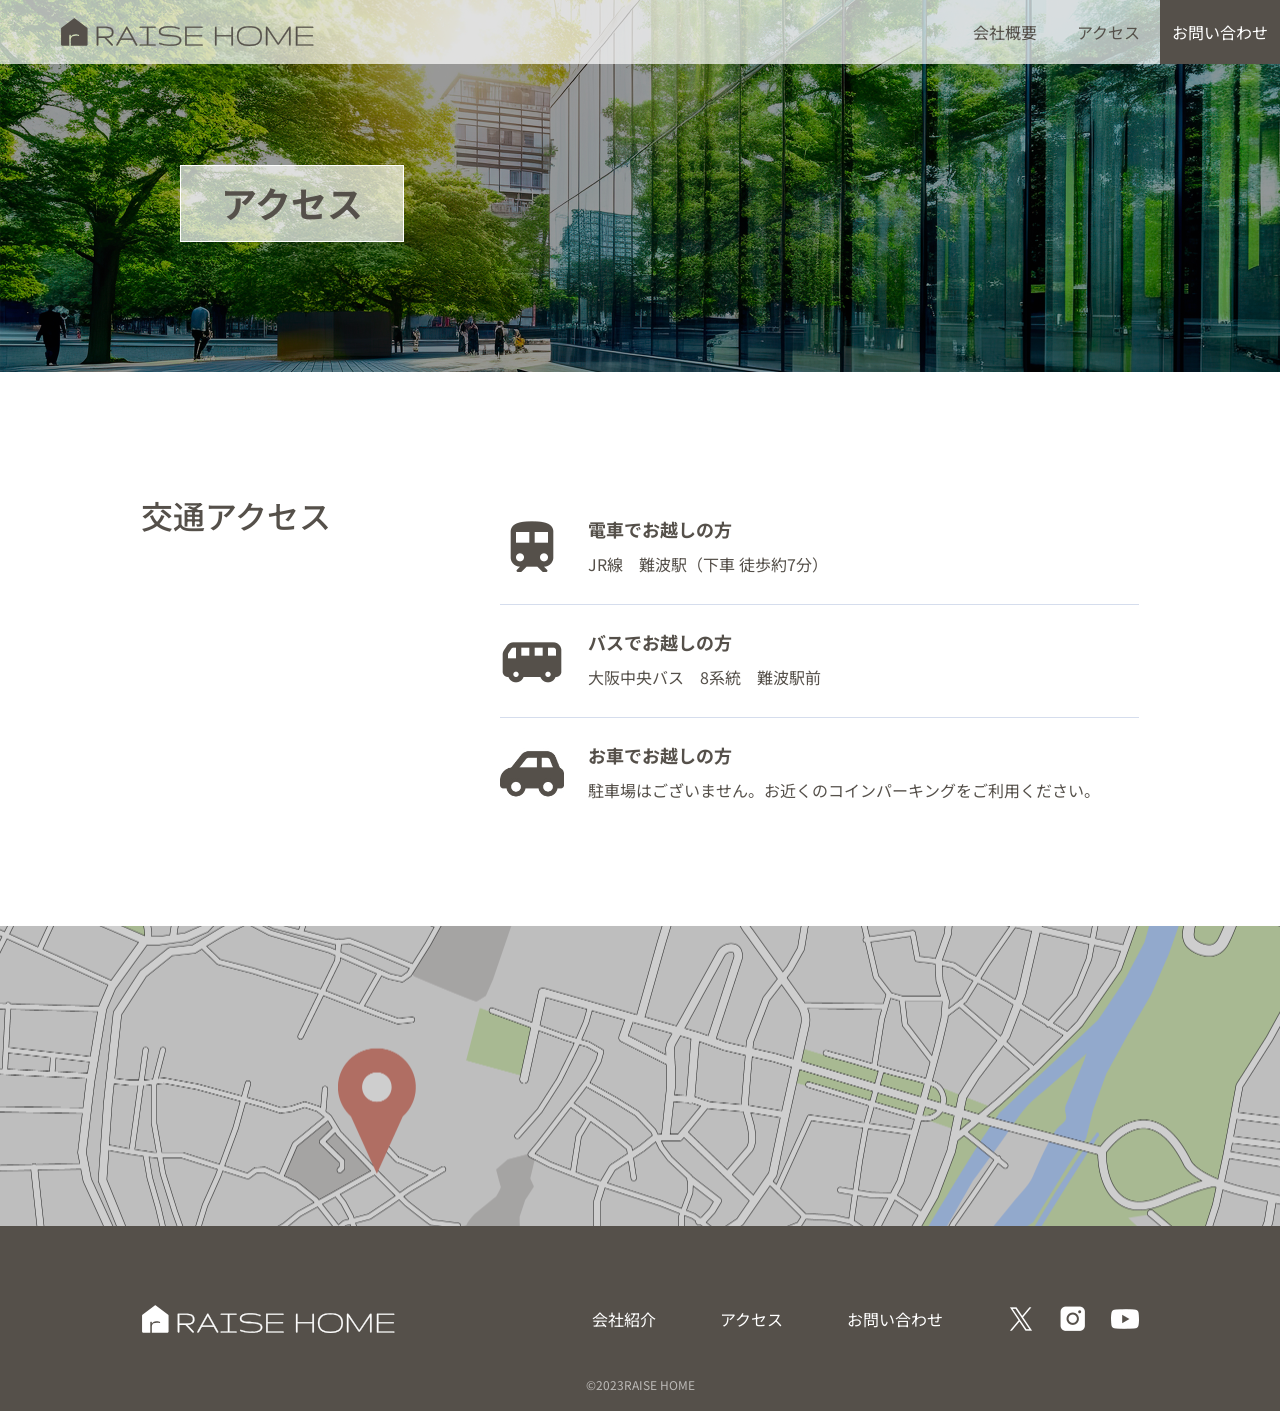
==== access.html @ 7e01bceb "Initial commit: RAISE HOME corporate website PC/タブレット/スマホ対応のレスポンシブ建築会社サイト。 トップページ、会社概要、アクセス、お問い合わせの4" ====
<!DOCTYPE html>
<html lang="ja">
<head>
    <meta charset="UTF-8">
    <meta name="viewport" content="width=device-width, initial-scale=1.0">
    <title>アクセス | 建築会社サイト</title>
    <link rel="stylesheet" href="css/style.css">
    <link rel="preconnect" href="https://fonts.googleapis.com">
    <link rel="preconnect" href="https://fonts.gstatic.com" crossorigin>
    <link href="https://fonts.googleapis.com/css2?family=Gruppo&family=Noto+Sans+JP:wght@100..900&display=swap" rel="stylesheet">
</head>
<body>
    <svg width="0" height="0" style="position: absolute; overflow: hidden;" aria-hidden="true">
        <defs>
            <symbol id="icon-arrow" viewBox="0 0 18 6">
                <path d="M0 4.8884H16.999L12.4641 0.353516" stroke="currentColor" stroke-linejoin="round" fill="none"/>
            </symbol>
        </defs>
    </svg>
    <header class="header">
        <div class="header__inner">
            <a class="logo" href="index.html" aria-label="RAISE HOME トップページ">
                <svg width="255" height="28" viewBox="0 0 255 28" fill="none">
                    <g clip-path="url(#clip0_2_1623)">
                    <path d="M37.6083 27.5388C37.2786 27.5388 37.0646 27.4116 36.9663 27.1571C36.868 26.9026 36.8159 26.6019 36.8159 26.2491V9.28616C36.8159 8.9565 36.8391 8.77143 36.8853 8.72517C36.9316 8.6789 37.1167 8.65576 37.4463 8.65576H42.3623C43.9412 8.65576 45.4044 8.69625 46.7404 8.783C48.0763 8.86975 49.2504 9.08952 50.2567 9.44231C51.263 9.80089 52.0438 10.3735 52.5932 11.1716C53.1485 11.9697 53.4261 13.0859 53.4261 14.5202C53.4261 15.5497 53.2121 16.3998 52.7841 17.0707C52.3561 17.7416 51.7893 18.2737 51.0838 18.6554C50.3782 19.0371 49.6032 19.3205 48.7646 19.494C47.9202 19.6675 47.0874 19.7716 46.2661 19.8063L52.5007 26.3648C52.6916 26.5556 52.7899 26.758 52.7899 26.972C52.7899 27.3422 52.599 27.533 52.2115 27.533C52.0959 27.533 51.9686 27.5041 51.824 27.4405C51.6795 27.3769 51.5349 27.2728 51.4018 27.1282L44.6063 19.8757H38.2676V26.2491C38.2676 26.5788 38.2271 26.8737 38.1461 27.1398C38.0652 27.4058 37.8916 27.5388 37.6198 27.5388H37.6083ZM38.2502 18.7595H44.6063C45.9191 18.7595 47.1336 18.667 48.2499 18.4819C49.3661 18.2968 50.2683 17.8978 50.9507 17.2963C51.6332 16.6948 51.9744 15.7694 51.9744 14.526C51.9744 13.0223 51.6101 11.9408 50.8756 11.2815C50.1411 10.6221 49.0595 10.2057 47.631 10.038C46.2025 9.87029 44.4443 9.78354 42.3507 9.78354H38.2502V18.7653V18.7595Z" fill="currentColor"/>
                    <path d="M52.2004 27.6831C52.0674 27.6831 51.917 27.6484 51.7551 27.579C51.5874 27.5096 51.4312 27.3939 51.2809 27.232L44.5315 20.0258H38.4011V26.2546C38.4011 26.5958 38.3606 26.9081 38.2738 27.1857C38.1755 27.5154 37.9442 27.6889 37.6087 27.6889C37.1229 27.6889 36.9147 27.4344 36.828 27.2147C36.7181 26.9428 36.666 26.619 36.666 26.2546V9.29166C36.666 8.83477 36.7065 8.69597 36.7759 8.63235C36.8453 8.56873 36.9783 8.52246 37.4352 8.52246H42.3512C43.9301 8.52246 45.4048 8.56295 46.7408 8.6497C48.0884 8.73645 49.2798 8.96201 50.2977 9.32058C51.3271 9.68494 52.1368 10.2864 52.7036 11.1019C53.2704 11.9174 53.5595 13.0741 53.5595 14.5315C53.5595 15.5841 53.334 16.469 52.8944 17.1572C52.4549 17.8454 51.865 18.3949 51.1363 18.7881C50.4191 19.1756 49.6268 19.4648 48.7766 19.6441C48.0363 19.8002 47.296 19.8986 46.5673 19.9448L52.5879 26.272C52.8019 26.4859 52.9176 26.7288 52.9176 26.9833C52.9176 27.4344 52.6631 27.6889 52.1946 27.6889L52.2004 27.6831ZM38.1119 19.7366H44.6588L51.4948 27.0354C51.6163 27.1684 51.7435 27.2609 51.8708 27.313C51.998 27.365 52.1137 27.3939 52.2062 27.3939C52.507 27.3939 52.64 27.2725 52.64 26.9775C52.64 26.804 52.559 26.6363 52.3971 26.4686L45.9369 19.6788L46.255 19.6672C47.0705 19.6325 47.9033 19.5284 48.7303 19.3549C49.5516 19.1814 50.3208 18.9038 51.009 18.5337C51.6915 18.1635 52.2467 17.6488 52.6573 17.001C53.0679 16.3533 53.2762 15.5263 53.2762 14.5315C53.2762 13.1319 53.0043 12.0388 52.4723 11.2696C51.9402 10.5004 51.1768 9.93941 50.2051 9.59241C49.2162 9.2454 48.0479 9.02562 46.7293 8.93887C45.3991 8.85212 43.9301 8.81163 42.357 8.81163H37.441C37.146 8.81163 37.0304 8.82899 36.9899 8.84055C36.9783 8.88104 36.961 8.99671 36.961 9.29166V26.2546C36.961 26.5843 37.0072 26.8734 37.1056 27.1048C37.1576 27.232 37.2617 27.3939 37.6145 27.3939C37.8227 27.3939 37.9384 27.3014 38.002 27.099C38.0772 26.8445 38.1119 26.5611 38.1119 26.2488V19.7308V19.7366ZM44.6125 18.9096H38.1119V9.63867H42.357C44.4448 9.63867 46.2261 9.72543 47.6546 9.89315C49.1063 10.0667 50.2225 10.4946 50.9801 11.1771C51.7435 11.8653 52.131 12.9931 52.131 14.5315C52.131 15.8096 51.7725 16.7813 51.0553 17.4117C50.3555 18.0305 49.4186 18.4411 48.2792 18.632C47.1572 18.817 45.9254 18.9154 44.6125 18.9154V18.9096ZM38.4011 18.6204H44.6125C45.908 18.6204 47.1283 18.5279 48.233 18.3428C49.3203 18.1635 50.2051 17.776 50.8644 17.1919C51.5122 16.6193 51.8419 15.7229 51.8419 14.5315C51.8419 13.0798 51.4891 12.0215 50.7893 11.3968C50.0837 10.7607 49.0137 10.35 47.6257 10.1881C46.2087 10.0204 44.439 9.93363 42.3627 9.93363H38.4068V18.6262L38.4011 18.6204Z" fill="currentColor"/>
                    <path d="M56.9259 27.7066C56.5963 27.7066 56.417 27.5562 56.3823 27.2555C56.3476 26.9548 56.4112 26.6656 56.5673 26.3822L65.9019 9.52336C66.0812 9.1937 66.2257 8.96815 66.3241 8.84669C66.4282 8.72524 66.5785 8.66162 66.781 8.66162C66.9371 8.66162 67.0817 8.71946 67.2032 8.84091C67.3246 8.96236 67.4808 9.18792 67.66 9.52914L77.0119 26.4053C77.1334 26.6193 77.197 26.8391 77.197 27.0646C77.197 27.4926 77.0061 27.7066 76.6187 27.7066C76.4741 27.7066 76.3179 27.6546 76.1618 27.5447C76.0056 27.4348 75.8437 27.2439 75.6875 26.9605L72.8073 21.7438H60.743L57.8281 27.0299C57.591 27.4811 57.2845 27.7066 56.9143 27.7066H56.9259ZM61.2462 20.7433H72.3273L66.7867 10.628L61.2462 20.7433Z" fill="currentColor"/>
                    <path d="M76.6299 27.8517C76.4564 27.8517 76.2714 27.788 76.0921 27.6666C75.9128 27.5451 75.7451 27.3369 75.5716 27.0304L72.7319 21.8831H60.841L57.9667 27.094C57.7064 27.5914 57.3536 27.8459 56.9256 27.8459C56.5266 27.8459 56.2837 27.6435 56.2374 27.2675C56.2027 26.9379 56.2663 26.614 56.4398 26.3075L65.7743 9.44864C65.9594 9.11899 66.104 8.88186 66.2139 8.74884C66.3469 8.59269 66.5378 8.51172 66.7807 8.51172C66.9773 8.51172 67.1508 8.5869 67.3012 8.73149C67.44 8.86451 67.5961 9.09585 67.787 9.45443L77.1389 26.3306C77.2719 26.5619 77.3413 26.8106 77.3413 27.0593C77.3413 27.5683 77.0868 27.8459 76.6184 27.8459L76.6299 27.8517ZM60.6675 21.5997H72.8996L75.8202 26.8916C75.9648 27.1519 76.1094 27.3312 76.2482 27.4237C76.3812 27.5162 76.5085 27.5625 76.6241 27.5625C76.8381 27.5625 77.0579 27.5047 77.0579 27.0651C77.0579 26.8685 77.0001 26.6661 76.8902 26.4752L67.5383 9.59901C67.3648 9.27514 67.2202 9.05537 67.1045 8.94548C67.0062 8.85294 66.9021 8.80668 66.7807 8.80668C66.6245 8.80668 66.5089 8.85294 66.4337 8.9397C66.3353 9.06115 66.1965 9.28092 66.023 9.59323L56.6885 26.4521C56.5439 26.7123 56.4861 26.9668 56.5208 27.2386C56.5439 27.4642 56.6654 27.5567 56.9198 27.5567C57.2379 27.5567 57.4924 27.3601 57.7064 26.9552L60.6617 21.5939L60.6675 21.5997ZM72.5699 20.8884H61.003L66.7865 10.3277L72.5699 20.8884ZM61.4888 20.5992H72.0841L66.7865 10.9292L61.4888 20.5992Z" fill="currentColor"/>
                    <path d="M80.8815 27.5393C80.6096 27.5393 80.3378 27.5219 80.0602 27.4872C79.7826 27.4525 79.6438 27.2733 79.6438 26.9436C79.6438 26.6602 79.7768 26.5041 80.0429 26.4694C80.3089 26.4347 80.5865 26.4173 80.8815 26.4173H86.931V9.77825H80.8815C80.5865 9.77825 80.3089 9.7609 80.0429 9.72619C79.7768 9.69149 79.6438 9.53534 79.6438 9.25195C79.6438 8.92229 79.7826 8.743 80.0602 8.7083C80.3378 8.6736 80.6096 8.65625 80.8815 8.65625H94.4206C94.7502 8.65625 95.0336 8.6736 95.2765 8.7083C95.5194 8.743 95.6409 8.91072 95.6409 9.21725C95.6409 9.52377 95.5194 9.69149 95.2765 9.72619C95.0336 9.7609 94.7502 9.77825 94.4206 9.77825H88.3711V26.4173H94.4206C94.7502 26.4173 95.0336 26.4347 95.2765 26.4694C95.5194 26.5041 95.6409 26.6718 95.6409 26.9783C95.6409 27.2848 95.5194 27.4525 95.2765 27.4872C95.0336 27.5219 94.7502 27.5393 94.4206 27.5393H80.8815Z" fill="currentColor"/>
                    <path d="M94.4204 27.6835H80.8813C80.6037 27.6835 80.3261 27.6661 80.0427 27.6314C79.8402 27.6083 79.499 27.4868 79.499 26.9432C79.499 26.5904 79.6841 26.3706 80.0253 26.3243C80.2971 26.2896 80.5863 26.2723 80.8813 26.2723H86.7862V9.9224H80.8813C80.5805 9.9224 80.2914 9.90505 80.0253 9.87035C79.6899 9.82986 79.499 9.61009 79.499 9.25152C79.499 8.71365 79.8402 8.5922 80.0427 8.56328C80.3261 8.52858 80.6037 8.51123 80.8813 8.51123H94.4204C94.7501 8.51123 95.045 8.52858 95.2937 8.56328C95.4788 8.58642 95.7853 8.70787 95.7853 9.21682C95.7853 9.72576 95.4788 9.84143 95.2937 9.87035C95.045 9.90505 94.7501 9.9224 94.4204 9.9224H88.5155V26.2723H94.4204C94.7501 26.2723 95.045 26.2896 95.2937 26.3243C95.4788 26.3475 95.7853 26.4689 95.7853 26.9779C95.7853 27.4868 95.4788 27.6025 95.2937 27.6314C95.045 27.6661 94.7501 27.6835 94.4204 27.6835ZM80.8813 26.5672C80.5921 26.5672 80.3203 26.5846 80.06 26.6193C79.8692 26.6424 79.7882 26.7407 79.7882 26.949C79.7882 27.267 79.9328 27.3307 80.0774 27.348C80.3492 27.3827 80.6152 27.4001 80.8813 27.4001H94.4204C94.7385 27.4001 95.0219 27.3827 95.2532 27.348C95.3747 27.3307 95.4903 27.2728 95.4903 26.9837C95.4903 26.6945 95.3689 26.6366 95.2532 26.6193C95.0161 26.5846 94.7385 26.5672 94.4204 26.5672H88.2263V9.63901H94.4204C94.7385 9.63901 95.0219 9.62166 95.2532 9.58696C95.3747 9.56961 95.4903 9.51177 95.4903 9.2226C95.4903 8.93343 95.3689 8.87559 95.2532 8.85824C95.0161 8.82354 94.7385 8.80619 94.4204 8.80619H80.8813C80.6152 8.80619 80.3492 8.82354 80.0774 8.85824C79.9328 8.87559 79.7882 8.93921 79.7882 9.2573C79.7882 9.4655 79.8692 9.56382 80.06 9.58696C80.3203 9.62166 80.5921 9.63901 80.8813 9.63901H87.0754V26.5672H80.8813Z" fill="currentColor"/>
                    <path d="M111.129 27.8744C109.527 27.8744 107.942 27.7703 106.375 27.5679C104.807 27.3655 103.425 27.1168 102.222 26.8218C101.019 26.5269 100.146 26.2551 99.6024 26.0064C99.2958 25.8618 99.1455 25.642 99.1455 25.3471C99.1455 25.0174 99.29 24.8555 99.585 24.8555C99.666 24.8555 99.7412 24.8728 99.8221 24.9075C100.412 25.1446 101.32 25.4049 102.552 25.6941C103.784 25.9832 105.178 26.2319 106.728 26.4401C108.283 26.6483 109.833 26.7524 111.378 26.7524C112.922 26.7524 114.269 26.6136 115.553 26.336C116.837 26.0584 117.867 25.5957 118.647 24.9364C119.428 24.2771 119.816 23.3865 119.816 22.2587C119.816 21.368 119.521 20.6682 118.937 20.1651C118.347 19.6619 117.56 19.286 116.565 19.0373C115.571 18.7886 114.454 18.6151 113.217 18.511C111.979 18.4069 110.701 18.3317 109.376 18.2796C108.052 18.2276 106.774 18.1408 105.536 18.0194C104.299 17.8979 103.182 17.6839 102.188 17.3948C101.193 17.0998 100.4 16.6603 99.8163 16.0704C99.2264 15.4804 98.9373 14.6997 98.9373 13.7165C98.9373 12.6292 99.2264 11.7385 99.8106 11.0329C100.395 10.3274 101.175 9.77215 102.159 9.37309C103.142 8.97403 104.241 8.69064 105.461 8.53449C106.681 8.37833 107.931 8.29736 109.203 8.29736C110.603 8.29736 111.967 8.37833 113.286 8.54027C114.61 8.70221 115.796 8.9162 116.843 9.17645C117.895 9.43671 118.705 9.70275 119.284 9.97457C119.463 10.0555 119.555 10.2059 119.555 10.4315C119.555 10.5876 119.503 10.738 119.393 10.871C119.284 11.004 119.139 11.0734 118.942 11.0734C118.827 11.0734 118.734 11.0503 118.653 11.004C117.468 10.5067 116.033 10.1192 114.35 9.83577C112.667 9.55238 110.973 9.41357 109.267 9.41357C107.705 9.41357 106.253 9.54081 104.894 9.78372C103.541 10.0324 102.448 10.4604 101.615 11.0734C100.782 11.6865 100.372 12.5309 100.372 13.6124C100.372 14.3931 100.667 14.9946 101.251 15.4284C101.841 15.8564 102.627 16.1745 103.622 16.3884C104.617 16.5967 105.733 16.747 106.971 16.828C108.208 16.909 109.486 16.9899 110.811 17.0651C112.135 17.1403 113.413 17.256 114.651 17.4121C115.889 17.5683 117.005 17.8227 118 18.1755C118.994 18.5283 119.787 19.0257 120.371 19.685C120.961 20.3386 121.25 21.2003 121.25 22.2587C121.25 23.317 120.972 24.2482 120.411 24.9711C119.85 25.6941 119.093 26.2666 118.133 26.6888C117.173 27.111 116.085 27.4118 114.882 27.5968C113.674 27.7761 112.419 27.8686 111.123 27.8686L111.129 27.8744Z" fill="currentColor"/>
                    <path d="M111.129 28.0191C109.527 28.0191 107.919 27.915 106.358 27.7126C104.796 27.5101 103.397 27.2557 102.194 26.9665C100.985 26.6715 100.1 26.3939 99.5508 26.1452C99.198 25.9717 99.0071 25.6999 99.0071 25.3529C99.0071 24.9423 99.2153 24.7167 99.5912 24.7167C99.6896 24.7167 99.7879 24.7399 99.8862 24.7803C100.459 25.0117 101.373 25.2777 102.593 25.5611C103.813 25.8445 105.213 26.099 106.757 26.3014C108.295 26.5096 109.857 26.6137 111.39 26.6137C112.922 26.6137 114.27 26.4749 115.536 26.2031C116.791 25.9313 117.809 25.4744 118.567 24.8382C119.307 24.2136 119.683 23.3518 119.683 22.2703C119.683 21.4259 119.405 20.7608 118.85 20.2866C118.283 19.8008 117.503 19.4306 116.537 19.1877C115.554 18.9448 114.437 18.7655 113.211 18.6672C111.985 18.5689 110.696 18.4879 109.383 18.4417C108.064 18.3896 106.769 18.3029 105.537 18.1756C104.293 18.0484 103.16 17.8402 102.165 17.5452C101.153 17.2445 100.332 16.7876 99.73 16.1861C99.1286 15.5846 98.8047 14.746 98.8047 13.7281C98.8047 12.6119 99.1112 11.6808 99.7127 10.9521C100.308 10.2291 101.118 9.65656 102.119 9.25171C103.108 8.84687 104.23 8.56348 105.456 8.40154C108.012 8.07188 110.788 8.09502 113.321 8.40733C114.64 8.56926 115.843 8.78325 116.895 9.04351C117.954 9.30376 118.781 9.57559 119.365 9.84741C119.527 9.91681 119.718 10.0787 119.718 10.4373C119.718 10.6282 119.654 10.8075 119.527 10.9694C119.394 11.1429 119.203 11.2297 118.966 11.2297C118.827 11.2297 118.706 11.2007 118.607 11.1429C117.451 10.6629 116.016 10.2696 114.351 9.992C112.679 9.71439 110.979 9.5698 109.29 9.5698C107.746 9.5698 106.289 9.69704 104.947 9.93995C103.622 10.1829 102.535 10.605 101.725 11.2007C100.927 11.7849 100.54 12.583 100.54 13.624C100.54 14.3643 100.806 14.9137 101.361 15.3186C101.928 15.735 102.709 16.0473 103.68 16.2497C104.663 16.4579 105.78 16.6025 107.006 16.6893C108.238 16.776 109.527 16.8512 110.84 16.9264C112.159 17.0016 113.454 17.1172 114.686 17.2734C115.93 17.4295 117.063 17.6898 118.064 18.0426C119.076 18.4012 119.897 18.9217 120.493 19.5926C121.1 20.275 121.412 21.1715 121.412 22.2645C121.412 23.3576 121.117 24.3177 120.545 25.0637C119.972 25.804 119.186 26.3939 118.208 26.8277C117.242 27.2557 116.132 27.5622 114.917 27.7473C113.703 27.9266 112.431 28.0191 111.135 28.0191H111.129ZM99.5912 25.0059C99.412 25.0059 99.2963 25.0637 99.2963 25.3529C99.2963 25.59 99.4177 25.7578 99.6722 25.885C100.199 26.1279 101.072 26.3997 102.263 26.6889C103.455 26.9781 104.848 27.2325 106.398 27.4292C109.198 27.7935 112.182 27.8629 114.871 27.4639C116.063 27.2846 117.144 26.9839 118.087 26.5674C119.018 26.1568 119.77 25.59 120.308 24.8902C120.846 24.1962 121.117 23.3171 121.117 22.2703C121.117 21.2235 120.834 20.4138 120.273 19.7892C119.706 19.153 118.925 18.6614 117.96 18.3202C116.982 17.9732 115.866 17.7187 114.646 17.5626C113.42 17.4064 112.13 17.2907 110.817 17.2156C109.498 17.1404 108.209 17.0652 106.977 16.9784C105.739 16.8917 104.606 16.7471 103.611 16.5331C102.599 16.3191 101.783 15.9895 101.182 15.5499C100.557 15.093 100.239 14.4453 100.239 13.6182C100.239 12.4905 100.679 11.594 101.546 10.9578C102.39 10.339 103.512 9.89368 104.883 9.64499C106.242 9.3963 107.723 9.26906 109.279 9.26906C110.985 9.26906 112.702 9.41365 114.385 9.69704C116.074 9.98043 117.532 10.3737 118.723 10.8769C118.792 10.9174 118.868 10.9347 118.954 10.9347C119.105 10.9347 119.209 10.8884 119.29 10.7843C119.377 10.6744 119.417 10.5588 119.417 10.4315C119.417 10.2176 119.319 10.1424 119.232 10.1077C118.665 9.84163 117.855 9.57559 116.814 9.32111C115.773 9.06664 114.582 8.85265 113.275 8.69071C110.765 8.37841 108.018 8.35527 105.485 8.68493C104.282 8.84109 103.183 9.11869 102.217 9.51197C101.263 9.89946 100.493 10.4489 99.9267 11.1313C99.3715 11.808 99.0881 12.6813 99.0881 13.7223C99.0881 14.6593 99.3715 15.4169 99.9267 15.9779C100.493 16.5447 101.268 16.9784 102.24 17.2618C103.223 17.551 104.339 17.7592 105.56 17.8864C106.786 18.0079 108.076 18.1004 109.388 18.1467C110.707 18.1987 111.997 18.2739 113.234 18.378C114.472 18.4821 115.606 18.6556 116.606 18.9101C117.618 19.1646 118.434 19.5521 119.035 20.0668C119.654 20.5989 119.966 21.3392 119.966 22.2703C119.966 23.4386 119.556 24.3755 118.746 25.058C117.954 25.7231 116.89 26.2031 115.594 26.4865C114.31 26.7641 112.893 26.9029 111.39 26.9029C109.886 26.9029 108.272 26.7988 106.716 26.5906C105.167 26.3824 103.755 26.1279 102.523 25.8445C101.292 25.5553 100.366 25.2893 99.7763 25.0522C99.7127 25.0233 99.6549 25.0117 99.5912 25.0117V25.0059Z" fill="currentColor"/>
                    <path d="M125.651 27.539C125.437 27.539 125.31 27.5043 125.269 27.4349C125.229 27.3655 125.211 27.2035 125.211 26.9433V9.45982C125.211 9.13016 125.234 8.91617 125.281 8.81785C125.327 8.71953 125.512 8.66748 125.842 8.66748H141.312C141.642 8.66748 141.931 8.68483 142.186 8.71953C142.44 8.75423 142.567 8.93352 142.567 9.26318C142.567 9.54657 142.44 9.70272 142.186 9.73742C141.931 9.77213 141.642 9.78948 141.312 9.78948H126.657V17.2097H141.231C141.48 17.2097 141.688 17.2444 141.856 17.3138C142.024 17.3832 142.111 17.5278 142.111 17.7533C142.111 18.002 142.041 18.1639 141.897 18.2449C141.752 18.3259 141.573 18.3664 141.347 18.3664H126.657V26.4343H141.347C141.677 26.4343 141.966 26.4517 142.22 26.4864C142.475 26.5211 142.602 26.6772 142.602 26.9606C142.602 27.2903 142.498 27.4638 142.29 27.4927C142.082 27.5216 141.81 27.539 141.486 27.5505H125.662L125.651 27.539Z" fill="currentColor"/>
                    <path d="M125.651 27.6836C125.373 27.6836 125.217 27.6316 125.147 27.5101C125.113 27.4465 125.066 27.325 125.066 26.9433V9.45987C125.066 8.99141 125.113 8.83526 125.147 8.76007C125.223 8.59235 125.437 8.52295 125.841 8.52295H141.312C141.648 8.52295 141.943 8.5403 142.203 8.575C142.394 8.59813 142.712 8.72537 142.712 9.26324C142.712 9.61603 142.533 9.8358 142.203 9.88207C141.943 9.91677 141.642 9.93412 141.312 9.93412H126.801V17.0651H141.231C141.497 17.0651 141.729 17.1056 141.914 17.175C142.07 17.2386 142.261 17.389 142.261 17.7476C142.261 18.0541 142.162 18.2565 141.977 18.3664C141.815 18.459 141.607 18.5052 141.353 18.5052H126.807V26.284H141.353C141.688 26.284 141.983 26.3014 142.243 26.3361C142.567 26.3823 142.752 26.6021 142.752 26.9549C142.752 27.4638 142.515 27.6026 142.313 27.6316C142.099 27.6605 141.827 27.6778 141.491 27.6894H125.662L125.651 27.6836ZM125.396 27.3655C125.396 27.3655 125.454 27.3944 125.651 27.3944H141.474C141.792 27.3829 142.058 27.3655 142.261 27.3366C142.313 27.3308 142.446 27.3135 142.446 26.9491C142.446 26.6888 142.324 26.6368 142.191 26.6194C141.943 26.5847 141.659 26.5674 141.335 26.5674H126.501V18.2103H141.335C141.538 18.2103 141.7 18.1756 141.815 18.112C141.908 18.0599 141.954 17.9384 141.954 17.7476C141.954 17.5336 141.867 17.47 141.792 17.4411C141.642 17.3775 141.445 17.3485 141.22 17.3485H126.501V9.63916H141.301C141.619 9.63916 141.908 9.62181 142.157 9.58711C142.29 9.56976 142.411 9.51771 142.411 9.25745C142.411 8.93358 142.284 8.87574 142.157 8.85839C141.908 8.82369 141.624 8.80634 141.301 8.80634H125.83C125.46 8.80634 125.402 8.87574 125.402 8.87574C125.384 8.92201 125.35 9.05503 125.35 9.45987V26.9433C125.35 27.2788 125.385 27.3539 125.39 27.3597L125.396 27.3655Z" fill="currentColor"/>
                    <path d="M155.811 27.5389C155.458 27.5389 155.245 27.4174 155.158 27.1687C155.071 26.9201 155.031 26.6482 155.031 26.3533V9.84723C155.031 9.55228 155.077 9.28045 155.175 9.03176C155.273 8.78307 155.493 8.66162 155.846 8.66162C156.095 8.66162 156.262 8.78886 156.343 9.04333C156.424 9.2978 156.471 9.56384 156.471 9.84723V17.2674H171.467V9.84723C171.467 9.55228 171.502 9.28045 171.577 9.03176C171.652 8.78307 171.849 8.66162 172.179 8.66162C172.508 8.66162 172.722 8.78886 172.797 9.03176C172.873 9.28045 172.907 9.55228 172.907 9.84723V26.3533C172.907 26.6482 172.873 26.9201 172.797 27.1687C172.722 27.4174 172.526 27.5389 172.196 27.5389C171.866 27.5389 171.652 27.4174 171.577 27.1687C171.502 26.9201 171.467 26.6482 171.467 26.3533V18.32H156.471V26.3533C156.471 26.6367 156.424 26.9027 156.326 27.1572C156.228 27.4117 156.06 27.5389 155.811 27.5389Z" fill="currentColor"/>
                    <path d="M172.196 27.6835C171.687 27.6835 171.502 27.4233 171.438 27.2093C171.363 26.949 171.322 26.6599 171.322 26.3533V18.4647H156.615V26.3533C156.615 26.6541 156.563 26.9375 156.459 27.2093C156.343 27.5216 156.118 27.6835 155.805 27.6835C155.285 27.6835 155.088 27.4291 155.019 27.2151C154.926 26.9548 154.886 26.6656 154.886 26.3533V9.84729C154.886 9.53498 154.938 9.24581 155.042 8.97977C155.123 8.76578 155.331 8.51709 155.846 8.51709C156.158 8.51709 156.378 8.68481 156.482 8.99712C156.569 9.26316 156.615 9.55233 156.615 9.84729V17.1229H171.322V9.84729C171.322 9.54076 171.363 9.25159 171.438 8.99133C171.502 8.77156 171.681 8.51709 172.178 8.51709C172.676 8.51709 172.872 8.77735 172.936 8.99133C173.011 9.25159 173.052 9.54076 173.052 9.84729V26.3533C173.052 26.6599 173.011 26.949 172.936 27.2093C172.872 27.4291 172.693 27.6835 172.196 27.6835ZM156.326 18.1755H171.612V26.3533C171.612 26.6309 171.646 26.8912 171.716 27.1225C171.75 27.2382 171.837 27.3944 172.196 27.3944C172.554 27.3944 172.624 27.2382 172.658 27.1225C172.728 26.8912 172.762 26.6309 172.762 26.3533V9.84729C172.762 9.56968 172.728 9.30943 172.658 9.0723C172.624 8.95663 172.537 8.80048 172.178 8.80048C171.82 8.80048 171.75 8.95663 171.716 9.0723C171.646 9.30364 171.612 9.5639 171.612 9.84729V17.4121H156.326V9.84729C156.326 9.58125 156.285 9.32678 156.204 9.08965C156.141 8.89301 156.025 8.80626 155.84 8.80626C155.458 8.80626 155.354 8.9682 155.308 9.08387C155.221 9.31521 155.175 9.56968 155.175 9.84729V26.3533C155.175 26.6309 155.215 26.8854 155.296 27.1225C155.337 27.2382 155.435 27.4001 155.811 27.4001C156.002 27.4001 156.118 27.3134 156.193 27.111C156.28 26.8738 156.326 26.6194 156.326 26.3591V18.1813V18.1755Z" fill="currentColor"/>
                    <path d="M189.427 27.8914C185.135 27.8914 181.989 27.0818 179.988 25.4682C177.987 23.8546 176.986 21.3966 176.986 18.1C176.986 14.8034 177.987 12.3455 179.988 10.7319C181.989 9.11828 185.135 8.30859 189.427 8.30859C193.718 8.30859 196.87 9.11828 198.871 10.7319C200.878 12.3455 201.878 14.8034 201.878 18.1C201.878 21.3966 200.878 23.8546 198.871 25.4682C196.864 27.0818 193.718 27.8914 189.427 27.8914ZM189.427 26.7752C193.134 26.7752 195.893 26.1159 197.714 24.8031C199.536 23.4902 200.444 21.252 200.444 18.1C200.444 14.948 199.536 12.7156 197.714 11.397C195.898 10.0841 193.134 9.4248 189.427 9.4248C185.719 9.4248 182.961 10.0841 181.15 11.397C179.34 12.7156 178.432 14.948 178.432 18.1C178.432 21.252 179.34 23.4844 181.15 24.8031C182.961 26.1217 185.725 26.7752 189.427 26.7752Z" fill="currentColor"/>
                    <path d="M189.426 28.0359C185.118 28.0359 181.914 27.2089 179.895 25.578C177.871 23.9412 176.842 21.4254 176.842 18.0941C176.842 14.7629 177.871 12.247 179.895 10.6103C181.914 8.97938 185.118 8.15234 189.426 8.15234C193.735 8.15234 196.939 8.97938 198.963 10.6045C200.993 12.2413 202.023 14.7571 202.023 18.0884C202.023 21.4196 200.993 23.9355 198.963 25.5722C196.939 27.2031 193.735 28.0302 189.426 28.0302V28.0359ZM189.426 8.4473C185.187 8.4473 182.041 9.2512 180.08 10.8359C178.125 12.4148 177.137 14.8554 177.137 18.0941C177.137 21.3329 178.125 23.7735 180.08 25.3524C182.047 26.9371 185.187 27.741 189.426 27.741C193.666 27.741 196.812 26.9371 198.784 25.3524C200.745 23.7735 201.739 21.3329 201.739 18.0941C201.739 14.8554 200.745 12.4148 198.784 10.8359C196.818 9.2512 193.666 8.4473 189.426 8.4473ZM189.426 26.9139C185.708 26.9139 182.897 26.2431 181.063 24.9129C179.219 23.5769 178.282 21.2808 178.282 18.0941C178.282 14.9074 179.219 12.6114 181.063 11.2754C182.891 9.94522 185.708 9.27434 189.426 9.27434C193.145 9.27434 195.962 9.94522 197.795 11.2754C199.646 12.6114 200.583 14.9074 200.583 18.0941C200.583 21.2808 199.646 23.5711 197.795 24.9129C195.962 26.2431 193.145 26.9139 189.426 26.9139ZM189.426 9.56351C185.771 9.56351 183.013 10.217 181.231 11.5125C179.467 12.7965 178.571 15.0115 178.571 18.0999C178.571 21.1883 179.467 23.4034 181.231 24.6815C183.013 25.9712 185.765 26.6305 189.426 26.6305C193.087 26.6305 195.84 25.977 197.627 24.6815C199.397 23.3976 200.294 21.1825 200.294 18.0999C200.294 15.0173 199.397 12.7965 197.627 11.5183C195.84 10.2286 193.082 9.5693 189.426 9.5693V9.56351Z" fill="currentColor"/>
                    <path d="M206.694 27.539C206.365 27.539 206.162 27.4233 206.087 27.192C206.012 26.9606 205.966 26.683 205.966 26.3533V9.58127C205.966 9.32101 206.035 9.10703 206.18 8.92774C206.318 8.75423 206.498 8.66748 206.712 8.66748C207.07 8.66748 207.417 8.91039 207.747 9.3962L218.25 25.1909L228.752 9.3962C229.071 8.91039 229.412 8.66748 229.788 8.66748C230.002 8.66748 230.181 8.75423 230.32 8.92774C230.459 9.10124 230.534 9.32101 230.534 9.58127V26.3533C230.534 26.683 230.493 26.9606 230.412 27.192C230.331 27.4233 230.129 27.539 229.805 27.539C229.522 27.539 229.331 27.4233 229.238 27.192C229.146 26.9606 229.094 26.683 229.094 26.3533V11.3047L219.082 26.0815C218.811 26.4632 218.533 26.6599 218.25 26.6599C217.943 26.6599 217.666 26.469 217.417 26.0815L207.406 11.3047V26.3533C207.406 26.683 207.359 26.9606 207.261 27.192C207.163 27.4233 206.978 27.539 206.694 27.539Z" fill="currentColor"/>
                    <path d="M229.805 27.6836C229.377 27.6836 229.186 27.4465 229.105 27.2498C229.001 27.0012 228.949 26.7004 228.949 26.3534V11.779L219.198 26.1626C218.573 27.0416 217.827 26.9838 217.295 26.1626L207.55 11.779V26.3534C207.55 26.7004 207.498 27.0012 207.394 27.2498C207.313 27.4465 207.122 27.6836 206.694 27.6836C206.202 27.6836 206.017 27.4407 205.948 27.2383C205.861 26.9954 205.821 26.6946 205.821 26.3534V9.58133C205.821 9.29215 205.902 9.03768 206.063 8.84104C206.231 8.63284 206.451 8.52295 206.711 8.52295C207.122 8.52295 207.509 8.78899 207.862 9.31529L218.249 24.9249L228.636 9.31529C228.978 8.78899 229.365 8.52295 229.793 8.52295C230.053 8.52295 230.267 8.62705 230.441 8.84104C230.603 9.04346 230.684 9.29215 230.684 9.58133V26.3534C230.684 26.6946 230.643 26.9954 230.556 27.2383C230.487 27.4407 230.302 27.6836 229.81 27.6836H229.805ZM229.238 10.8363V26.3534C229.238 26.6599 229.284 26.926 229.371 27.1342C229.446 27.3077 229.585 27.3944 229.805 27.3944C230.152 27.3944 230.238 27.2498 230.279 27.1457C230.354 26.9318 230.389 26.6657 230.389 26.3534V9.58133C230.389 9.35577 230.331 9.1707 230.209 9.02033C230.094 8.88153 229.961 8.81212 229.787 8.81212C229.469 8.81212 229.163 9.03768 228.873 9.47722L218.249 25.4512L207.625 9.47722C207.33 9.03768 207.018 8.81212 206.711 8.81212C206.543 8.81212 206.405 8.88153 206.289 9.02033C206.168 9.1707 206.11 9.35577 206.11 9.58133V26.3534C206.11 26.6657 206.144 26.9318 206.22 27.1457C206.254 27.2556 206.347 27.3944 206.694 27.3944C206.919 27.3944 207.052 27.3135 207.128 27.1342C207.214 26.9202 207.261 26.6599 207.261 26.3534V10.8363L217.538 26.0006C217.96 26.6541 218.457 26.712 218.961 26.0006L229.238 10.8363Z" fill="currentColor"/>
                    <path d="M236.393 27.539C236.179 27.539 236.051 27.5043 236.011 27.4349C235.97 27.3655 235.953 27.2035 235.953 26.9433V9.45982C235.953 9.13016 235.976 8.91617 236.023 8.81785C236.069 8.71953 236.254 8.66748 236.584 8.66748H252.054C252.384 8.66748 252.673 8.68483 252.928 8.71953C253.182 8.75423 253.309 8.93352 253.309 9.26318C253.309 9.54657 253.182 9.70272 252.928 9.73742C252.673 9.77213 252.384 9.78948 252.054 9.78948H237.399V17.2097H251.973C252.222 17.2097 252.43 17.2444 252.598 17.3138C252.766 17.3832 252.852 17.5278 252.852 17.7533C252.852 18.002 252.783 18.1639 252.638 18.2449C252.494 18.3259 252.315 18.3664 252.089 18.3664H237.399V26.4343H252.089C252.419 26.4343 252.708 26.4517 252.962 26.4864C253.217 26.5211 253.344 26.6772 253.344 26.9606C253.344 27.2903 253.24 27.4638 253.032 27.4927C252.824 27.5216 252.552 27.539 252.228 27.5505H236.404L236.393 27.539Z" fill="currentColor"/>
                    <path d="M236.393 27.6836C236.116 27.6836 235.959 27.6316 235.884 27.5101C235.849 27.4465 235.803 27.325 235.803 26.9433V9.45987C235.803 8.99141 235.849 8.83526 235.884 8.76007C235.959 8.59235 236.173 8.52295 236.578 8.52295H252.049C252.384 8.52295 252.679 8.5403 252.94 8.575C253.131 8.59813 253.449 8.72537 253.449 9.26324C253.449 9.61603 253.269 9.8358 252.94 9.88207C252.679 9.91677 252.379 9.93412 252.049 9.93412H237.538V17.0651H251.968C252.234 17.0651 252.465 17.1056 252.65 17.175C252.807 17.2386 252.997 17.389 252.997 17.7476C252.997 18.0541 252.899 18.2565 252.714 18.3664C252.552 18.459 252.344 18.5052 252.095 18.5052H237.55V26.284H252.095C252.431 26.284 252.726 26.3014 252.986 26.3361C253.31 26.3823 253.495 26.6021 253.495 26.9549C253.495 27.4638 253.258 27.6026 253.055 27.6316C252.841 27.6605 252.57 27.6778 252.234 27.6894H236.405L236.393 27.6836ZM236.139 27.3655C236.139 27.3655 236.196 27.3944 236.393 27.3944H252.217C252.535 27.3829 252.801 27.3655 253.003 27.3366C253.055 27.3308 253.194 27.3135 253.194 26.9491C253.194 26.6888 253.073 26.6368 252.94 26.6194C252.691 26.5847 252.408 26.5674 252.084 26.5674H237.249V18.2103H252.084C252.286 18.2103 252.442 18.1756 252.564 18.112C252.656 18.0599 252.703 17.9384 252.703 17.7476C252.703 17.5336 252.616 17.47 252.541 17.4411C252.39 17.3775 252.194 17.3485 251.968 17.3485H237.249V9.63916H252.049C252.367 9.63916 252.656 9.62181 252.905 9.58711C253.038 9.56976 253.159 9.51771 253.159 9.25745C253.159 8.93358 253.032 8.87574 252.905 8.85839C252.656 8.82369 252.373 8.80634 252.049 8.80634H236.578C236.208 8.80634 236.15 8.87574 236.15 8.87574C236.133 8.92201 236.098 9.05503 236.098 9.45987V26.9433C236.098 27.2788 236.133 27.3539 236.139 27.3597V27.3655Z" fill="currentColor"/>
                    <path d="M27.5501 10.5123C27.5443 10.4371 27.5327 10.3677 27.5038 10.2983C27.498 10.281 27.4865 10.2636 27.4807 10.2463C27.4229 10.1017 27.3361 9.96865 27.1915 9.85876L14.8785 0.477964C14.5431 0.223491 14.0804 0.223491 13.7391 0.477964L1.42613 9.85876C1.27576 9.97443 1.18322 10.119 1.12539 10.2694C1.09069 10.3677 1.06755 10.466 1.06755 10.5701C1.06755 10.5817 1.06177 10.5933 1.06177 10.6048V26.839C1.06177 27.3133 1.44926 27.7008 1.92351 27.7008H9.28587C9.28587 27.7008 9.28587 27.6834 9.28587 27.6777V17.6607C9.28587 17.3946 9.33792 17.1633 9.43624 16.9724C9.55191 16.7469 9.78903 16.6312 10.1418 16.6312C10.4946 16.6312 10.6681 16.8221 10.7317 16.9782C10.8069 17.1633 10.8474 17.3946 10.8474 17.6607V18.6323C11.1019 18.1291 11.4431 17.7301 11.8827 17.4293C12.5188 16.9898 13.2186 16.6948 13.9647 16.5445C14.6992 16.3999 15.3527 16.3247 15.9022 16.3247C16.7234 16.3247 17.3133 16.3652 17.7066 16.4519C18.0941 16.5387 18.4238 16.6196 18.7187 16.7064C19.0021 16.7874 19.1583 17.0071 19.1583 17.3252C19.1583 17.493 19.1004 17.6549 18.9905 17.7937C18.8691 17.9498 18.6956 18.025 18.47 18.025C18.4064 18.025 18.3659 18.025 18.3312 18.0077C18.3254 18.0077 18.2907 17.9961 18.2503 17.9903C17.8396 17.8747 17.4521 17.7879 17.082 17.7243C16.7176 17.6607 16.3186 17.6318 15.9022 17.6318C14.6992 17.6318 13.6235 17.8689 12.6923 18.3431C12.3338 18.5224 12.0215 18.748 11.7554 19.0082C11.1482 19.6039 10.8416 20.4483 10.8416 21.3043V27.6834C10.8416 27.6834 10.8416 27.7008 10.8416 27.7066H26.7115C27.1857 27.7066 27.5732 27.3191 27.5732 26.8448V10.6106C27.5732 10.5759 27.5559 10.547 27.5559 10.5123H27.5501Z" fill="currentColor"/>
                    </g>
                <defs>
                <clipPath id="clip0_2_1623">
                <rect width="254.074" height="28" fill="white"/>
                </clipPath>
                </defs>
                </svg>
            </a>
            <nav class="main-nav" aria-label="メインナビゲーション">
                <ul class="main-nav__list">
                    <li class="main-nav__item"><a class="main-nav__link" href="company.html">会社概要</a></li>
                    <li class="main-nav__item"><a class="main-nav__link" href="access.html">アクセス</a></li>
                    <li class="main-nav__item"><a class="main-nav__link" href="contact.html">お問い合わせ</a></li>
                </ul>
            </nav>
            <button type="button" class="menu-toggle" aria-expanded="false" aria-controls="mobile-nav" aria-label="メニューを開く">
                <span class="menu-toggle__bar"></span>
            </button>
        </div>
    </header>
    <div class="mobile-nav" id="mobile-nav">
        <div class="mobile-nav__panel">
            <nav aria-label="モバイルメニュー">
                <ul class="mobile-nav__list">
                    <li><a class="mobile-nav__link" href="company.html">会社概要</a></li>
                    <li><a class="mobile-nav__link" href="access.html">アクセス</a></li>
                    <li><a class="mobile-nav__link" href="contact.html">お問い合わせ</a></li>
                </ul>
            </nav>
        </div>
    </div>
    <main class="access-page">
        <section class="hero">
            <img class="hero__image" src="images/Access_Main.jpg" alt="" width="2880" height="744">
            <h1 class="hero__title">アクセス</h1>
        </section>

        <div class="access-content">
            <div class="container">
                <section class="transit">
                    <h2 class="transit__heading">交通アクセス</h2>
                    <ul class="transit__list">
                        <li class="transit__item">
                            <img class="transit__icon" src="images/icon_train.jpg" alt="" width="48" height="48">
                            <div class="transit__body">
                                <h3 class="transit__label">電車でお越しの方</h3>
                                <p class="transit__text">JR線　難波駅（下車 徒歩約7分）</p>
                            </div>
                        </li>
                        <li class="transit__item">
                            <img class="transit__icon" src="images/icon_bus.jpg" alt="" width="48" height="48">
                            <div class="transit__body">
                                <h3 class="transit__label">バスでお越しの方</h3>
                                <p class="transit__text">大阪中央バス　8系統　難波駅前</p>
                            </div>
                        </li>
                        <li class="transit__item">
                            <img class="transit__icon" src="images/icon_car.jpg" alt="" width="59" height="47">
                            <div class="transit__body">
                                <h3 class="transit__label">お車でお越しの方</h3>
                                <p class="transit__text">駐車場はございません。お近くのコインパーキングをご利用ください。</p>
                            </div>
                        </li>
                    </ul>
                </section>
            </div>
        </div>

        <section class="map">
            <picture>
                <source media="(max-width: 834px)" srcset="images/map_tb.png">
                <img class="map__image" src="images/map_pc.png" alt="" width="2560" height="1567" loading="lazy">
            </picture>
        </section>
    </main>
    <footer class="footer">
        <div class="container">
            <div class="footer__inner">
                <a class="footer__logo" href="index.html" aria-label="RAISE HOME トップページ">
                    <svg width="255" height="28" viewBox="0 0 255 28" fill="none">
                        <g clip-path="url(#clip0_footer)">
                        <path d="M37.6083 27.5388C37.2786 27.5388 37.0646 27.4116 36.9663 27.1571C36.868 26.9026 36.8159 26.6019 36.8159 26.2491V9.28616C36.8159 8.9565 36.8391 8.77143 36.8853 8.72517C36.9316 8.6789 37.1167 8.65576 37.4463 8.65576H42.3623C43.9412 8.65576 45.4044 8.69625 46.7404 8.783C48.0763 8.86975 49.2504 9.08952 50.2567 9.44231C51.263 9.80089 52.0438 10.3735 52.5932 11.1716C53.1485 11.9697 53.4261 13.0859 53.4261 14.5202C53.4261 15.5497 53.2121 16.3998 52.7841 17.0707C52.3561 17.7416 51.7893 18.2737 51.0838 18.6554C50.3782 19.0371 49.6032 19.3205 48.7646 19.494C47.9202 19.6675 47.0874 19.7716 46.2661 19.8063L52.5007 26.3648C52.6916 26.5556 52.7899 26.758 52.7899 26.972C52.7899 27.3422 52.599 27.533 52.2115 27.533C52.0959 27.533 51.9686 27.5041 51.824 27.4405C51.6795 27.3769 51.5349 27.2728 51.4018 27.1282L44.6063 19.8757H38.2676V26.2491C38.2676 26.5788 38.2271 26.8737 38.1461 27.1398C38.0652 27.4058 37.8916 27.5388 37.6198 27.5388H37.6083ZM38.2502 18.7595H44.6063C45.9191 18.7595 47.1336 18.667 48.2499 18.4819C49.3661 18.2968 50.2683 17.8978 50.9507 17.2963C51.6332 16.6948 51.9744 15.7694 51.9744 14.526C51.9744 13.0223 51.6101 11.9408 50.8756 11.2815C50.1411 10.6221 49.0595 10.2057 47.631 10.038C46.2025 9.87029 44.4443 9.78354 42.3507 9.78354H38.2502V18.7653V18.7595Z" fill="currentColor"/>
                        <path d="M52.2004 27.6831C52.0674 27.6831 51.917 27.6484 51.7551 27.579C51.5874 27.5096 51.4312 27.3939 51.2809 27.232L44.5315 20.0258H38.4011V26.2546C38.4011 26.5958 38.3606 26.9081 38.2738 27.1857C38.1755 27.5154 37.9442 27.6889 37.6087 27.6889C37.1229 27.6889 36.9147 27.4344 36.828 27.2147C36.7181 26.9428 36.666 26.619 36.666 26.2546V9.29166C36.666 8.83477 36.7065 8.69597 36.7759 8.63235C36.8453 8.56873 36.9783 8.52246 37.4352 8.52246H42.3512C43.9301 8.52246 45.4048 8.56295 46.7408 8.6497C48.0884 8.73645 49.2798 8.96201 50.2977 9.32058C51.3271 9.68494 52.1368 10.2864 52.7036 11.1019C53.2704 11.9174 53.5595 13.0741 53.5595 14.5315C53.5595 15.5841 53.334 16.469 52.8944 17.1572C52.4549 17.8454 51.865 18.3949 51.1363 18.7881C50.4191 19.1756 49.6268 19.4648 48.7766 19.6441C48.0363 19.8002 47.296 19.8986 46.5673 19.9448L52.5879 26.272C52.8019 26.4859 52.9176 26.7288 52.9176 26.9833C52.9176 27.4344 52.6631 27.6889 52.1946 27.6889L52.2004 27.6831ZM38.1119 19.7366H44.6588L51.4948 27.0354C51.6163 27.1684 51.7435 27.2609 51.8708 27.313C51.998 27.365 52.1137 27.3939 52.2062 27.3939C52.507 27.3939 52.64 27.2725 52.64 26.9775C52.64 26.804 52.559 26.6363 52.3971 26.4686L45.9369 19.6788L46.255 19.6672C47.0705 19.6325 47.9033 19.5284 48.7303 19.3549C49.5516 19.1814 50.3208 18.9038 51.009 18.5337C51.6915 18.1635 52.2467 17.6488 52.6573 17.001C53.0679 16.3533 53.2762 15.5263 53.2762 14.5315C53.2762 13.1319 53.0043 12.0388 52.4723 11.2696C51.9402 10.5004 51.1768 9.93941 50.2051 9.59241C49.2162 9.2454 48.0479 9.02562 46.7293 8.93887C45.3991 8.85212 43.9301 8.81163 42.357 8.81163H37.441C37.146 8.81163 37.0304 8.82899 36.9899 8.84055C36.9783 8.88104 36.961 8.99671 36.961 9.29166V26.2546C36.961 26.5843 37.0072 26.8734 37.1056 27.1048C37.1576 27.232 37.2617 27.3939 37.6145 27.3939C37.8227 27.3939 37.9384 27.3014 38.002 27.099C38.0772 26.8445 38.1119 26.5611 38.1119 26.2488V19.7308V19.7366ZM44.6125 18.9096H38.1119V9.63867H42.357C44.4448 9.63867 46.2261 9.72543 47.6546 9.89315C49.1063 10.0667 50.2225 10.4946 50.9801 11.1771C51.7435 11.8653 52.131 12.9931 52.131 14.5315C52.131 15.8096 51.7725 16.7813 51.0553 17.4117C50.3555 18.0305 49.4186 18.4411 48.2792 18.632C47.1572 18.817 45.9254 18.9154 44.6125 18.9154V18.9096ZM38.4011 18.6204H44.6125C45.908 18.6204 47.1283 18.5279 48.233 18.3428C49.3203 18.1635 50.2051 17.776 50.8644 17.1919C51.5122 16.6193 51.8419 15.7229 51.8419 14.5315C51.8419 13.0798 51.4891 12.0215 50.7893 11.3968C50.0837 10.7607 49.0137 10.35 47.6257 10.1881C46.2087 10.0204 44.439 9.93363 42.3627 9.93363H38.4068V18.6262L38.4011 18.6204Z" fill="currentColor"/>
                        <path d="M56.9259 27.7066C56.5963 27.7066 56.417 27.5562 56.3823 27.2555C56.3476 26.9548 56.4112 26.6656 56.5673 26.3822L65.9019 9.52336C66.0812 9.1937 66.2257 8.96815 66.3241 8.84669C66.4282 8.72524 66.5785 8.66162 66.781 8.66162C66.9371 8.66162 67.0817 8.71946 67.2032 8.84091C67.3246 8.96236 67.4808 9.18792 67.66 9.52914L77.0119 26.4053C77.1334 26.6193 77.197 26.8391 77.197 27.0646C77.197 27.4926 77.0061 27.7066 76.6187 27.7066C76.4741 27.7066 76.3179 27.6546 76.1618 27.5447C76.0056 27.4348 75.8437 27.2439 75.6875 26.9605L72.8073 21.7438H60.743L57.8281 27.0299C57.591 27.4811 57.2845 27.7066 56.9143 27.7066H56.9259ZM61.2462 20.7433H72.3273L66.7867 10.628L61.2462 20.7433Z" fill="currentColor"/>
                        <path d="M76.6299 27.8517C76.4564 27.8517 76.2714 27.788 76.0921 27.6666C75.9128 27.5451 75.7451 27.3369 75.5716 27.0304L72.7319 21.8831H60.841L57.9667 27.094C57.7064 27.5914 57.3536 27.8459 56.9256 27.8459C56.5266 27.8459 56.2837 27.6435 56.2374 27.2675C56.2027 26.9379 56.2663 26.614 56.4398 26.3075L65.7743 9.44864C65.9594 9.11899 66.104 8.88186 66.2139 8.74884C66.3469 8.59269 66.5378 8.51172 66.7807 8.51172C66.9773 8.51172 67.1508 8.5869 67.3012 8.73149C67.44 8.86451 67.5961 9.09585 67.787 9.45443L77.1389 26.3306C77.2719 26.5619 77.3413 26.8106 77.3413 27.0593C77.3413 27.5683 77.0868 27.8459 76.6184 27.8459L76.6299 27.8517ZM60.6675 21.5997H72.8996L75.8202 26.8916C75.9648 27.1519 76.1094 27.3312 76.2482 27.4237C76.3812 27.5162 76.5085 27.5625 76.6241 27.5625C76.8381 27.5625 77.0579 27.5047 77.0579 27.0651C77.0579 26.8685 77.0001 26.6661 76.8902 26.4752L67.5383 9.59901C67.3648 9.27514 67.2202 9.05537 67.1045 8.94548C67.0062 8.85294 66.9021 8.80668 66.7807 8.80668C66.6245 8.80668 66.5089 8.85294 66.4337 8.9397C66.3353 9.06115 66.1965 9.28092 66.023 9.59323L56.6885 26.4521C56.5439 26.7123 56.4861 26.9668 56.5208 27.2386C56.5439 27.4642 56.6654 27.5567 56.9198 27.5567C57.2379 27.5567 57.4924 27.3601 57.7064 26.9552L60.6617 21.5939L60.6675 21.5997ZM72.5699 20.8884H61.003L66.7865 10.3277L72.5699 20.8884ZM61.4888 20.5992H72.0841L66.7865 10.9292L61.4888 20.5992Z" fill="currentColor"/>
                        <path d="M80.8815 27.5393C80.6096 27.5393 80.3378 27.5219 80.0602 27.4872C79.7826 27.4525 79.6438 27.2733 79.6438 26.9436C79.6438 26.6602 79.7768 26.5041 80.0429 26.4694C80.3089 26.4347 80.5865 26.4173 80.8815 26.4173H86.931V9.77825H80.8815C80.5865 9.77825 80.3089 9.7609 80.0429 9.72619C79.7768 9.69149 79.6438 9.53534 79.6438 9.25195C79.6438 8.92229 79.7826 8.743 80.0602 8.7083C80.3378 8.6736 80.6096 8.65625 80.8815 8.65625H94.4206C94.7502 8.65625 95.0336 8.6736 95.2765 8.7083C95.5194 8.743 95.6409 8.91072 95.6409 9.21725C95.6409 9.52377 95.5194 9.69149 95.2765 9.72619C95.0336 9.7609 94.7502 9.77825 94.4206 9.77825H88.3711V26.4173H94.4206C94.7502 26.4173 95.0336 26.4347 95.2765 26.4694C95.5194 26.5041 95.6409 26.6718 95.6409 26.9783C95.6409 27.2848 95.5194 27.4525 95.2765 27.4872C95.0336 27.5219 94.7502 27.5393 94.4206 27.5393H80.8815Z" fill="currentColor"/>
                        <path d="M94.4204 27.6835H80.8813C80.6037 27.6835 80.3261 27.6661 80.0427 27.6314C79.8402 27.6083 79.499 27.4868 79.499 26.9432C79.499 26.5904 79.6841 26.3706 80.0253 26.3243C80.2971 26.2896 80.5863 26.2723 80.8813 26.2723H86.7862V9.9224H80.8813C80.5805 9.9224 80.2914 9.90505 80.0253 9.87035C79.6899 9.82986 79.499 9.61009 79.499 9.25152C79.499 8.71365 79.8402 8.5922 80.0427 8.56328C80.3261 8.52858 80.6037 8.51123 80.8813 8.51123H94.4204C94.7501 8.51123 95.045 8.52858 95.2937 8.56328C95.4788 8.58642 95.7853 8.70787 95.7853 9.21682C95.7853 9.72576 95.4788 9.84143 95.2937 9.87035C95.045 9.90505 94.7501 9.9224 94.4204 9.9224H88.5155V26.2723H94.4204C94.7501 26.2723 95.045 26.2896 95.2937 26.3243C95.4788 26.3475 95.7853 26.4689 95.7853 26.9779C95.7853 27.4868 95.4788 27.6025 95.2937 27.6314C95.045 27.6661 94.7501 27.6835 94.4204 27.6835ZM80.8813 26.5672C80.5921 26.5672 80.3203 26.5846 80.06 26.6193C79.8692 26.6424 79.7882 26.7407 79.7882 26.949C79.7882 27.267 79.9328 27.3307 80.0774 27.348C80.3492 27.3827 80.6152 27.4001 80.8813 27.4001H94.4204C94.7385 27.4001 95.0219 27.3827 95.2532 27.348C95.3747 27.3307 95.4903 27.2728 95.4903 26.9837C95.4903 26.6945 95.3689 26.6366 95.2532 26.6193C95.0161 26.5846 94.7385 26.5672 94.4204 26.5672H88.2263V9.63901H94.4204C94.7385 9.63901 95.0219 9.62166 95.2532 9.58696C95.3747 9.56961 95.4903 9.51177 95.4903 9.2226C95.4903 8.93343 95.3689 8.87559 95.2532 8.85824C95.0161 8.82354 94.7385 8.80619 94.4204 8.80619H80.8813C80.6152 8.80619 80.3492 8.82354 80.0774 8.85824C79.9328 8.87559 79.7882 8.93921 79.7882 9.2573C79.7882 9.4655 79.8692 9.56382 80.06 9.58696C80.3203 9.62166 80.5921 9.63901 80.8813 9.63901H87.0754V26.5672H80.8813Z" fill="currentColor"/>
                        <path d="M111.129 27.8744C109.527 27.8744 107.942 27.7703 106.375 27.5679C104.807 27.3655 103.425 27.1168 102.222 26.8218C101.019 26.5269 100.146 26.2551 99.6024 26.0064C99.2958 25.8618 99.1455 25.642 99.1455 25.3471C99.1455 25.0174 99.29 24.8555 99.585 24.8555C99.666 24.8555 99.7412 24.8728 99.8221 24.9075C100.412 25.1446 101.32 25.4049 102.552 25.6941C103.784 25.9832 105.178 26.2319 106.728 26.4401C108.283 26.6483 109.833 26.7524 111.378 26.7524C112.922 26.7524 114.269 26.6136 115.553 26.336C116.837 26.0584 117.867 25.5957 118.647 24.9364C119.428 24.2771 119.816 23.3865 119.816 22.2587C119.816 21.368 119.521 20.6682 118.937 20.1651C118.347 19.6619 117.56 19.286 116.565 19.0373C115.571 18.7886 114.454 18.6151 113.217 18.511C111.979 18.4069 110.701 18.3317 109.376 18.2796C108.052 18.2276 106.774 18.1408 105.536 18.0194C104.299 17.8979 103.182 17.6839 102.188 17.3948C101.193 17.0998 100.4 16.6603 99.8163 16.0704C99.2264 15.4804 98.9373 14.6997 98.9373 13.7165C98.9373 12.6292 99.2264 11.7385 99.8106 11.0329C100.395 10.3274 101.175 9.77215 102.159 9.37309C103.142 8.97403 104.241 8.69064 105.461 8.53449C106.681 8.37833 107.931 8.29736 109.203 8.29736C110.603 8.29736 111.967 8.37833 113.286 8.54027C114.61 8.70221 115.796 8.9162 116.843 9.17645C117.895 9.43671 118.705 9.70275 119.284 9.97457C119.463 10.0555 119.555 10.2059 119.555 10.4315C119.555 10.5876 119.503 10.738 119.393 10.871C119.284 11.004 119.139 11.0734 118.942 11.0734C118.827 11.0734 118.734 11.0503 118.653 11.004C117.468 10.5067 116.033 10.1192 114.35 9.83577C112.667 9.55238 110.973 9.41357 109.267 9.41357C107.705 9.41357 106.253 9.54081 104.894 9.78372C103.541 10.0324 102.448 10.4604 101.615 11.0734C100.782 11.6865 100.372 12.5309 100.372 13.6124C100.372 14.3931 100.667 14.9946 101.251 15.4284C101.841 15.8564 102.627 16.1745 103.622 16.3884C104.617 16.5967 105.733 16.747 106.971 16.828C108.208 16.909 109.486 16.9899 110.811 17.0651C112.135 17.1403 113.413 17.256 114.651 17.4121C115.889 17.5683 117.005 17.8227 118 18.1755C118.994 18.5283 119.787 19.0257 120.371 19.685C120.961 20.3386 121.25 21.2003 121.25 22.2587C121.25 23.317 120.972 24.2482 120.411 24.9711C119.85 25.6941 119.093 26.2666 118.133 26.6888C117.173 27.111 116.085 27.4118 114.882 27.5968C113.674 27.7761 112.419 27.8686 111.123 27.8686L111.129 27.8744Z" fill="currentColor"/>
                        <path d="M111.129 28.0191C109.527 28.0191 107.919 27.915 106.358 27.7126C104.796 27.5101 103.397 27.2557 102.194 26.9665C100.985 26.6715 100.1 26.3939 99.5508 26.1452C99.198 25.9717 99.0071 25.6999 99.0071 25.3529C99.0071 24.9423 99.2153 24.7167 99.5912 24.7167C99.6896 24.7167 99.7879 24.7399 99.8862 24.7803C100.459 25.0117 101.373 25.2777 102.593 25.5611C103.813 25.8445 105.213 26.099 106.757 26.3014C108.295 26.5096 109.857 26.6137 111.39 26.6137C112.922 26.6137 114.27 26.4749 115.536 26.2031C116.791 25.9313 117.809 25.4744 118.567 24.8382C119.307 24.2136 119.683 23.3518 119.683 22.2703C119.683 21.4259 119.405 20.7608 118.85 20.2866C118.283 19.8008 117.503 19.4306 116.537 19.1877C115.554 18.9448 114.437 18.7655 113.211 18.6672C111.985 18.5689 110.696 18.4879 109.383 18.4417C108.064 18.3896 106.769 18.3029 105.537 18.1756C104.293 18.0484 103.16 17.8402 102.165 17.5452C101.153 17.2445 100.332 16.7876 99.73 16.1861C99.1286 15.5846 98.8047 14.746 98.8047 13.7281C98.8047 12.6119 99.1112 11.6808 99.7127 10.9521C100.308 10.2291 101.118 9.65656 102.119 9.25171C103.108 8.84687 104.23 8.56348 105.456 8.40154C108.012 8.07188 110.788 8.09502 113.321 8.40733C114.64 8.56926 115.843 8.78325 116.895 9.04351C117.954 9.30376 118.781 9.57559 119.365 9.84741C119.527 9.91681 119.718 10.0787 119.718 10.4373C119.718 10.6282 119.654 10.8075 119.527 10.9694C119.394 11.1429 119.203 11.2297 118.966 11.2297C118.827 11.2297 118.706 11.2007 118.607 11.1429C117.451 10.6629 116.016 10.2696 114.351 9.992C112.679 9.71439 110.979 9.5698 109.29 9.5698C107.746 9.5698 106.289 9.69704 104.947 9.93995C103.622 10.1829 102.535 10.605 101.725 11.2007C100.927 11.7849 100.54 12.583 100.54 13.624C100.54 14.3643 100.806 14.9137 101.361 15.3186C101.928 15.735 102.709 16.0473 103.68 16.2497C104.663 16.4579 105.78 16.6025 107.006 16.6893C108.238 16.776 109.527 16.8512 110.84 16.9264C112.159 17.0016 113.454 17.1172 114.686 17.2734C115.93 17.4295 117.063 17.6898 118.064 18.0426C119.076 18.4012 119.897 18.9217 120.493 19.5926C121.1 20.275 121.412 21.1715 121.412 22.2645C121.412 23.3576 121.117 24.3177 120.545 25.0637C119.972 25.804 119.186 26.3939 118.208 26.8277C117.242 27.2557 116.132 27.5622 114.917 27.7473C113.703 27.9266 112.431 28.0191 111.135 28.0191H111.129ZM99.5912 25.0059C99.412 25.0059 99.2963 25.0637 99.2963 25.3529C99.2963 25.59 99.4177 25.7578 99.6722 25.885C100.199 26.1279 101.072 26.3997 102.263 26.6889C103.455 26.9781 104.848 27.2325 106.398 27.4292C109.198 27.7935 112.182 27.8629 114.871 27.4639C116.063 27.2846 117.144 26.9839 118.087 26.5674C119.018 26.1568 119.77 25.59 120.308 24.8902C120.846 24.1962 121.117 23.3171 121.117 22.2703C121.117 21.2235 120.834 20.4138 120.273 19.7892C119.706 19.153 118.925 18.6614 117.96 18.3202C116.982 17.9732 115.866 17.7187 114.646 17.5626C113.42 17.4064 112.13 17.2907 110.817 17.2156C109.498 17.1404 108.209 17.0652 106.977 16.9784C105.739 16.8917 104.606 16.7471 103.611 16.5331C102.599 16.3191 101.783 15.9895 101.182 15.5499C100.557 15.093 100.239 14.4453 100.239 13.6182C100.239 12.4905 100.679 11.594 101.546 10.9578C102.39 10.339 103.512 9.89368 104.883 9.64499C106.242 9.3963 107.723 9.26906 109.279 9.26906C110.985 9.26906 112.702 9.41365 114.385 9.69704C116.074 9.98043 117.532 10.3737 118.723 10.8769C118.792 10.9174 118.868 10.9347 118.954 10.9347C119.105 10.9347 119.209 10.8884 119.29 10.7843C119.377 10.6744 119.417 10.5588 119.417 10.4315C119.417 10.2176 119.319 10.1424 119.232 10.1077C118.665 9.84163 117.855 9.57559 116.814 9.32111C115.773 9.06664 114.582 8.85265 113.275 8.69071C110.765 8.37841 108.018 8.35527 105.485 8.68493C104.282 8.84109 103.183 9.11869 102.217 9.51197C101.263 9.89946 100.493 10.4489 99.9267 11.1313C99.3715 11.808 99.0881 12.6813 99.0881 13.7223C99.0881 14.6593 99.3715 15.4169 99.9267 15.9779C100.493 16.5447 101.268 16.9784 102.24 17.2618C103.223 17.551 104.339 17.7592 105.56 17.8864C106.786 18.0079 108.076 18.1004 109.388 18.1467C110.707 18.1987 111.997 18.2739 113.234 18.378C114.472 18.4821 115.606 18.6556 116.606 18.9101C117.618 19.1646 118.434 19.5521 119.035 20.0668C119.654 20.5989 119.966 21.3392 119.966 22.2703C119.966 23.4386 119.556 24.3755 118.746 25.058C117.954 25.7231 116.89 26.2031 115.594 26.4865C114.31 26.7641 112.893 26.9029 111.39 26.9029C109.886 26.9029 108.272 26.7988 106.716 26.5906C105.167 26.3824 103.755 26.1279 102.523 25.8445C101.292 25.5553 100.366 25.2893 99.7763 25.0522C99.7127 25.0233 99.6549 25.0117 99.5912 25.0117V25.0059Z" fill="currentColor"/>
                        <path d="M125.651 27.539C125.437 27.539 125.31 27.5043 125.269 27.4349C125.229 27.3655 125.211 27.2035 125.211 26.9433V9.45982C125.211 9.13016 125.234 8.91617 125.281 8.81785C125.327 8.71953 125.512 8.66748 125.842 8.66748H141.312C141.642 8.66748 141.931 8.68483 142.186 8.71953C142.44 8.75423 142.567 8.93352 142.567 9.26318C142.567 9.54657 142.44 9.70272 142.186 9.73742C141.931 9.77213 141.642 9.78948 141.312 9.78948H126.657V17.2097H141.231C141.48 17.2097 141.688 17.2444 141.856 17.3138C142.024 17.3832 142.111 17.5278 142.111 17.7533C142.111 18.002 142.041 18.1639 141.897 18.2449C141.752 18.3259 141.573 18.3664 141.347 18.3664H126.657V26.4343H141.347C141.677 26.4343 141.966 26.4517 142.22 26.4864C142.475 26.5211 142.602 26.6772 142.602 26.9606C142.602 27.2903 142.498 27.4638 142.29 27.4927C142.082 27.5216 141.81 27.539 141.486 27.5505H125.662L125.651 27.539Z" fill="currentColor"/>
                        <path d="M125.651 27.6836C125.373 27.6836 125.217 27.6316 125.147 27.5101C125.113 27.4465 125.066 27.325 125.066 26.9433V9.45987C125.066 8.99141 125.113 8.83526 125.147 8.76007C125.223 8.59235 125.437 8.52295 125.841 8.52295H141.312C141.648 8.52295 141.943 8.5403 142.203 8.575C142.394 8.59813 142.712 8.72537 142.712 9.26324C142.712 9.61603 142.533 9.8358 142.203 9.88207C141.943 9.91677 141.642 9.93412 141.312 9.93412H126.801V17.0651H141.231C141.497 17.0651 141.729 17.1056 141.914 17.175C142.07 17.2386 142.261 17.389 142.261 17.7476C142.261 18.0541 142.162 18.2565 141.977 18.3664C141.815 18.459 141.607 18.5052 141.353 18.5052H126.807V26.284H141.353C141.688 26.284 141.983 26.3014 142.243 26.3361C142.567 26.3823 142.752 26.6021 142.752 26.9549C142.752 27.4638 142.515 27.6026 142.313 27.6316C142.099 27.6605 141.827 27.6778 141.491 27.6894H125.662L125.651 27.6836ZM125.396 27.3655C125.396 27.3655 125.454 27.3944 125.651 27.3944H141.474C141.792 27.3829 142.058 27.3655 142.261 27.3366C142.313 27.3308 142.446 27.3135 142.446 26.9491C142.446 26.6888 142.324 26.6368 142.191 26.6194C141.943 26.5847 141.659 26.5674 141.335 26.5674H126.501V18.2103H141.335C141.538 18.2103 141.7 18.1756 141.815 18.112C141.908 18.0599 141.954 17.9384 141.954 17.7476C141.954 17.5336 141.867 17.47 141.792 17.4411C141.642 17.3775 141.445 17.3485 141.22 17.3485H126.501V9.63916H141.301C141.619 9.63916 141.908 9.62181 142.157 9.58711C142.29 9.56976 142.411 9.51771 142.411 9.25745C142.411 8.93358 142.284 8.87574 142.157 8.85839C141.908 8.82369 141.624 8.80634 141.301 8.80634H125.83C125.46 8.80634 125.402 8.87574 125.402 8.87574C125.384 8.92201 125.35 9.05503 125.35 9.45987V26.9433C125.35 27.2788 125.385 27.3539 125.39 27.3597L125.396 27.3655Z" fill="currentColor"/>
                        <path d="M155.811 27.5389C155.458 27.5389 155.245 27.4174 155.158 27.1687C155.071 26.9201 155.031 26.6482 155.031 26.3533V9.84723C155.031 9.55228 155.077 9.28045 155.175 9.03176C155.273 8.78307 155.493 8.66162 155.846 8.66162C156.095 8.66162 156.262 8.78886 156.343 9.04333C156.424 9.2978 156.471 9.56384 156.471 9.84723V17.2674H171.467V9.84723C171.467 9.55228 171.502 9.28045 171.577 9.03176C171.652 8.78307 171.849 8.66162 172.179 8.66162C172.508 8.66162 172.722 8.78886 172.797 9.03176C172.873 9.28045 172.907 9.55228 172.907 9.84723V26.3533C172.907 26.6482 172.873 26.9201 172.797 27.1687C172.722 27.4174 172.526 27.5389 172.196 27.5389C171.866 27.5389 171.652 27.4174 171.577 27.1687C171.502 26.9201 171.467 26.6482 171.467 26.3533V18.32H156.471V26.3533C156.471 26.6367 156.424 26.9027 156.326 27.1572C156.228 27.4117 156.06 27.5389 155.811 27.5389Z" fill="currentColor"/>
                        <path d="M172.196 27.6835C171.687 27.6835 171.502 27.4233 171.438 27.2093C171.363 26.949 171.322 26.6599 171.322 26.3533V18.4647H156.615V26.3533C156.615 26.6541 156.563 26.9375 156.459 27.2093C156.343 27.5216 156.118 27.6835 155.805 27.6835C155.285 27.6835 155.088 27.4291 155.019 27.2151C154.926 26.9548 154.886 26.6656 154.886 26.3533V9.84729C154.886 9.53498 154.938 9.24581 155.042 8.97977C155.123 8.76578 155.331 8.51709 155.846 8.51709C156.158 8.51709 156.378 8.68481 156.482 8.99712C156.569 9.26316 156.615 9.55233 156.615 9.84729V17.1229H171.322V9.84729C171.322 9.54076 171.363 9.25159 171.438 8.99133C171.502 8.77156 171.681 8.51709 172.178 8.51709C172.676 8.51709 172.872 8.77735 172.936 8.99133C173.011 9.25159 173.052 9.54076 173.052 9.84729V26.3533C173.052 26.6599 173.011 26.949 172.936 27.2093C172.872 27.4291 172.693 27.6835 172.196 27.6835ZM156.326 18.1755H171.612V26.3533C171.612 26.6309 171.646 26.8912 171.716 27.1225C171.75 27.2382 171.837 27.3944 172.196 27.3944C172.554 27.3944 172.624 27.2382 172.658 27.1225C172.728 26.8912 172.762 26.6309 172.762 26.3533V9.84729C172.762 9.56968 172.728 9.30943 172.658 9.0723C172.624 8.95663 172.537 8.80048 172.178 8.80048C171.82 8.80048 171.75 8.95663 171.716 9.0723C171.646 9.30364 171.612 9.5639 171.612 9.84729V17.4121H156.326V9.84729C156.326 9.58125 156.285 9.32678 156.204 9.08965C156.141 8.89301 156.025 8.80626 155.84 8.80626C155.458 8.80626 155.354 8.9682 155.308 9.08387C155.221 9.31521 155.175 9.56968 155.175 9.84729V26.3533C155.175 26.6309 155.215 26.8854 155.296 27.1225C155.337 27.2382 155.435 27.4001 155.811 27.4001C156.002 27.4001 156.118 27.3134 156.193 27.111C156.28 26.8738 156.326 26.6194 156.326 26.3591V18.1813V18.1755Z" fill="currentColor"/>
                        <path d="M189.427 27.8914C185.135 27.8914 181.989 27.0818 179.988 25.4682C177.987 23.8546 176.986 21.3966 176.986 18.1C176.986 14.8034 177.987 12.3455 179.988 10.7319C181.989 9.11828 185.135 8.30859 189.427 8.30859C193.718 8.30859 196.87 9.11828 198.871 10.7319C200.878 12.3455 201.878 14.8034 201.878 18.1C201.878 21.3966 200.878 23.8546 198.871 25.4682C196.864 27.0818 193.718 27.8914 189.427 27.8914ZM189.427 26.7752C193.134 26.7752 195.893 26.1159 197.714 24.8031C199.536 23.4902 200.444 21.252 200.444 18.1C200.444 14.948 199.536 12.7156 197.714 11.397C195.898 10.0841 193.134 9.4248 189.427 9.4248C185.719 9.4248 182.961 10.0841 181.15 11.397C179.34 12.7156 178.432 14.948 178.432 18.1C178.432 21.252 179.34 23.4844 181.15 24.8031C182.961 26.1217 185.725 26.7752 189.427 26.7752Z" fill="currentColor"/>
                        <path d="M189.426 28.0359C185.118 28.0359 181.914 27.2089 179.895 25.578C177.871 23.9412 176.842 21.4254 176.842 18.0941C176.842 14.7629 177.871 12.247 179.895 10.6103C181.914 8.97938 185.118 8.15234 189.426 8.15234C193.735 8.15234 196.939 8.97938 198.963 10.6045C200.993 12.2413 202.023 14.7571 202.023 18.0884C202.023 21.4196 200.993 23.9355 198.963 25.5722C196.939 27.2031 193.735 28.0302 189.426 28.0302V28.0359ZM189.426 8.4473C185.187 8.4473 182.041 9.2512 180.08 10.8359C178.125 12.4148 177.137 14.8554 177.137 18.0941C177.137 21.3329 178.125 23.7735 180.08 25.3524C182.047 26.9371 185.187 27.741 189.426 27.741C193.666 27.741 196.812 26.9371 198.784 25.3524C200.745 23.7735 201.739 21.3329 201.739 18.0941C201.739 14.8554 200.745 12.4148 198.784 10.8359C196.818 9.2512 193.666 8.4473 189.426 8.4473ZM189.426 26.9139C185.708 26.9139 182.897 26.2431 181.063 24.9129C179.219 23.5769 178.282 21.2808 178.282 18.0941C178.282 14.9074 179.219 12.6114 181.063 11.2754C182.891 9.94522 185.708 9.27434 189.426 9.27434C193.145 9.27434 195.962 9.94522 197.795 11.2754C199.646 12.6114 200.583 14.9074 200.583 18.0941C200.583 21.2808 199.646 23.5711 197.795 24.9129C195.962 26.2431 193.145 26.9139 189.426 26.9139ZM189.426 9.56351C185.771 9.56351 183.013 10.217 181.231 11.5125C179.467 12.7965 178.571 15.0115 178.571 18.0999C178.571 21.1883 179.467 23.4034 181.231 24.6815C183.013 25.9712 185.765 26.6305 189.426 26.6305C193.087 26.6305 195.84 25.977 197.627 24.6815C199.397 23.3976 200.294 21.1825 200.294 18.0999C200.294 15.0173 199.397 12.7965 197.627 11.5183C195.84 10.2286 193.082 9.5693 189.426 9.5693V9.56351Z" fill="currentColor"/>
                        <path d="M206.694 27.539C206.365 27.539 206.162 27.4233 206.087 27.192C206.012 26.9606 205.966 26.683 205.966 26.3533V9.58127C205.966 9.32101 206.035 9.10703 206.18 8.92774C206.318 8.75423 206.498 8.66748 206.712 8.66748C207.07 8.66748 207.417 8.91039 207.747 9.3962L218.25 25.1909L228.752 9.3962C229.071 8.91039 229.412 8.66748 229.788 8.66748C230.002 8.66748 230.181 8.75423 230.32 8.92774C230.459 9.10124 230.534 9.32101 230.534 9.58127V26.3533C230.534 26.683 230.493 26.9606 230.412 27.192C230.331 27.4233 230.129 27.539 229.805 27.539C229.522 27.539 229.331 27.4233 229.238 27.192C229.146 26.9606 229.094 26.683 229.094 26.3533V11.3047L219.082 26.0815C218.811 26.4632 218.533 26.6599 218.25 26.6599C217.943 26.6599 217.666 26.469 217.417 26.0815L207.406 11.3047V26.3533C207.406 26.683 207.359 26.9606 207.261 27.192C207.163 27.4233 206.978 27.539 206.694 27.539Z" fill="currentColor"/>
                        <path d="M229.805 27.6836C229.377 27.6836 229.186 27.4465 229.105 27.2498C229.001 27.0012 228.949 26.7004 228.949 26.3534V11.779L219.198 26.1626C218.573 27.0416 217.827 26.9838 217.295 26.1626L207.55 11.779V26.3534C207.55 26.7004 207.498 27.0012 207.394 27.2498C207.313 27.4465 207.122 27.6836 206.694 27.6836C206.202 27.6836 206.017 27.4407 205.948 27.2383C205.861 26.9954 205.821 26.6946 205.821 26.3534V9.58133C205.821 9.29215 205.902 9.03768 206.063 8.84104C206.231 8.63284 206.451 8.52295 206.711 8.52295C207.122 8.52295 207.509 8.78899 207.862 9.31529L218.249 24.9249L228.636 9.31529C228.978 8.78899 229.365 8.52295 229.793 8.52295C230.053 8.52295 230.267 8.62705 230.441 8.84104C230.603 9.04346 230.684 9.29215 230.684 9.58133V26.3534C230.684 26.6946 230.643 26.9954 230.556 27.2383C230.487 27.4407 230.302 27.6836 229.81 27.6836H229.805ZM229.238 10.8363V26.3534C229.238 26.6599 229.284 26.926 229.371 27.1342C229.446 27.3077 229.585 27.3944 229.805 27.3944C230.152 27.3944 230.238 27.2498 230.279 27.1457C230.354 26.9318 230.389 26.6657 230.389 26.3534V9.58133C230.389 9.35577 230.331 9.1707 230.209 9.02033C230.094 8.88153 229.961 8.81212 229.787 8.81212C229.469 8.81212 229.163 9.03768 228.873 9.47722L218.249 25.4512L207.625 9.47722C207.33 9.03768 207.018 8.81212 206.711 8.81212C206.543 8.81212 206.405 8.88153 206.289 9.02033C206.168 9.1707 206.11 9.35577 206.11 9.58133V26.3534C206.11 26.6657 206.144 26.9318 206.22 27.1457C206.254 27.2556 206.347 27.3944 206.694 27.3944C206.919 27.3944 207.052 27.3135 207.128 27.1342C207.214 26.9202 207.261 26.6599 207.261 26.3534V10.8363L217.538 26.0006C217.96 26.6541 218.457 26.712 218.961 26.0006L229.238 10.8363Z" fill="currentColor"/>
                        <path d="M236.393 27.539C236.179 27.539 236.051 27.5043 236.011 27.4349C235.97 27.3655 235.953 27.2035 235.953 26.9433V9.45982C235.953 9.13016 235.976 8.91617 236.023 8.81785C236.069 8.71953 236.254 8.66748 236.584 8.66748H252.054C252.384 8.66748 252.673 8.68483 252.928 8.71953C253.182 8.75423 253.309 8.93352 253.309 9.26318C253.309 9.54657 253.182 9.70272 252.928 9.73742C252.673 9.77213 252.384 9.78948 252.054 9.78948H237.399V17.2097H251.973C252.222 17.2097 252.43 17.2444 252.598 17.3138C252.766 17.3832 252.852 17.5278 252.852 17.7533C252.852 18.002 252.783 18.1639 252.638 18.2449C252.494 18.3259 252.315 18.3664 252.089 18.3664H237.399V26.4343H252.089C252.419 26.4343 252.708 26.4517 252.962 26.4864C253.217 26.5211 253.344 26.6772 253.344 26.9606C253.344 27.2903 253.24 27.4638 253.032 27.4927C252.824 27.5216 252.552 27.539 252.228 27.5505H236.404L236.393 27.539Z" fill="currentColor"/>
                        <path d="M236.393 27.6836C236.116 27.6836 235.959 27.6316 235.884 27.5101C235.849 27.4465 235.803 27.325 235.803 26.9433V9.45987C235.803 8.99141 235.849 8.83526 235.884 8.76007C235.959 8.59235 236.173 8.52295 236.578 8.52295H252.049C252.384 8.52295 252.679 8.5403 252.94 8.575C253.131 8.59813 253.449 8.72537 253.449 9.26324C253.449 9.61603 253.269 9.8358 252.94 9.88207C252.679 9.91677 252.379 9.93412 252.049 9.93412H237.538V17.0651H251.968C252.234 17.0651 252.465 17.1056 252.65 17.175C252.807 17.2386 252.997 17.389 252.997 17.7476C252.997 18.0541 252.899 18.2565 252.714 18.3664C252.552 18.459 252.344 18.5052 252.095 18.5052H237.55V26.284H252.095C252.431 26.284 252.726 26.3014 252.986 26.3361C253.31 26.3823 253.495 26.6021 253.495 26.9549C253.495 27.4638 253.258 27.6026 253.055 27.6316C252.841 27.6605 252.57 27.6778 252.234 27.6894H236.405L236.393 27.6836ZM236.139 27.3655C236.139 27.3655 236.196 27.3944 236.393 27.3944H252.217C252.535 27.3829 252.801 27.3655 253.003 27.3366C253.055 27.3308 253.194 27.3135 253.194 26.9491C253.194 26.6888 253.073 26.6368 252.94 26.6194C252.691 26.5847 252.408 26.5674 252.084 26.5674H237.249V18.2103H252.084C252.286 18.2103 252.442 18.1756 252.564 18.112C252.656 18.0599 252.703 17.9384 252.703 17.7476C252.703 17.5336 252.616 17.47 252.541 17.4411C252.39 17.3775 252.194 17.3485 251.968 17.3485H237.249V9.63916H252.049C252.367 9.63916 252.656 9.62181 252.905 9.58711C253.038 9.56976 253.159 9.51771 253.159 9.25745C253.159 8.93358 253.032 8.87574 252.905 8.85839C252.656 8.82369 252.373 8.80634 252.049 8.80634H236.578C236.208 8.80634 236.15 8.87574 236.15 8.87574C236.133 8.92201 236.098 9.05503 236.098 9.45987V26.9433C236.098 27.2788 236.133 27.3539 236.139 27.3597V27.3655Z" fill="currentColor"/>
                        <path d="M27.5501 10.5123C27.5443 10.4371 27.5327 10.3677 27.5038 10.2983C27.498 10.281 27.4865 10.2636 27.4807 10.2463C27.4229 10.1017 27.3361 9.96865 27.1915 9.85876L14.8785 0.477964C14.5431 0.223491 14.0804 0.223491 13.7391 0.477964L1.42613 9.85876C1.27576 9.97443 1.18322 10.119 1.12539 10.2694C1.09069 10.3677 1.06755 10.466 1.06755 10.5701C1.06755 10.5817 1.06177 10.5933 1.06177 10.6048V26.839C1.06177 27.3133 1.44926 27.7008 1.92351 27.7008H9.28587C9.28587 27.7008 9.28587 27.6834 9.28587 27.6777V17.6607C9.28587 17.3946 9.33792 17.1633 9.43624 16.9724C9.55191 16.7469 9.78903 16.6312 10.1418 16.6312C10.4946 16.6312 10.6681 16.8221 10.7317 16.9782C10.8069 17.1633 10.8474 17.3946 10.8474 17.6607V18.6323C11.1019 18.1291 11.4431 17.7301 11.8827 17.4293C12.5188 16.9898 13.2186 16.6948 13.9647 16.5445C14.6992 16.3999 15.3527 16.3247 15.9022 16.3247C16.7234 16.3247 17.3133 16.3652 17.7066 16.4519C18.0941 16.5387 18.4238 16.6196 18.7187 16.7064C19.0021 16.7874 19.1583 17.0071 19.1583 17.3252C19.1583 17.493 19.1004 17.6549 18.9905 17.7937C18.8691 17.9498 18.6956 18.025 18.47 18.025C18.4064 18.025 18.3659 18.025 18.3312 18.0077C18.3254 18.0077 18.2907 17.9961 18.2503 17.9903C17.8396 17.8747 17.4521 17.7879 17.082 17.7243C16.7176 17.6607 16.3186 17.6318 15.9022 17.6318C14.6992 17.6318 13.6235 17.8689 12.6923 18.3431C12.3338 18.5224 12.0215 18.748 11.7554 19.0082C11.1482 19.6039 10.8416 20.4483 10.8416 21.3043V27.6834C10.8416 27.6834 10.8416 27.7008 10.8416 27.7066H26.7115C27.1857 27.7066 27.5732 27.3191 27.5732 26.8448V10.6106C27.5732 10.5759 27.5559 10.547 27.5559 10.5123H27.5501Z" fill="currentColor"/>
                        </g>
                        <defs>
                        <clipPath id="clip0_footer">
                        <rect width="254.074" height="28" fill="white"/>
                        </clipPath>
                        </defs>
                    </svg>
                </a>
                <div class="footer__links">
                    <nav class="footer__nav" aria-label="フッターナビゲーション">
                        <ul class="footer__nav-list">
                            <li class="footer__nav-item"><a href="company.html" class="footer__nav-link">会社紹介</a></li>
                            <li class="footer__nav-item"><a href="access.html" class="footer__nav-link">アクセス</a></li>
                            <li class="footer__nav-item"><a href="contact.html" class="footer__nav-link">お問い合わせ</a></li>
                        </ul>
                    </nav>
                    <div class="footer__social">
                        <a href="" class="footer__social-link"><img src="images/icon_x.png" alt="X" width="28" height="28"></a>
                        <a href="" class="footer__social-link"><img src="images/icon_instagram.png" alt="Instagram" width="28" height="28"></a>
                        <a href="" class="footer__social-link"><img src="images/icon_youtube.png" alt="YouTube" width="28" height="28"></a>
                    </div>
                </div>
                <p class="footer__copyright">&copy;2023RAISE HOME</p>
            </div>
        </div>
    </footer>
    <script src="js/main.js" defer></script>
</body>
</html>
---- css/style.css ----
*,
*::before,
*::after {
  box-sizing: border-box;
  margin: 0;
  padding: 0;
}

html {
  overflow-x: hidden;
}

body {
  font-family: "Noto Sans JP", sans-serif;
  color: #55504A;
  overflow-x: hidden;
}

img {
  max-width: 100%;
  display: block;
}

a {
  text-decoration: none;
}

ul {
  list-style: none;
}

.btn {
  position: relative;
  display: inline-block;
  padding: 10px 40px;
  font-size: 18px;
  text-align: center;
  border: 1px solid #55504A;
  transition: background-color 0.3s, color 0.3s;
}
.btn--outline {
  width: 220px;
  padding: 10px 16px;
  background-color: transparent;
  color: #55504A;
}
.btn--outline:hover {
  background-color: #55504A;
  color: #FFFFFF;
}
.btn--filled {
  background-color: #55504A;
  color: #FFFFFF;
}
.btn--filled:hover {
  background-color: #FFFFFF;
  color: #55504A;
}

.btn__arrow {
  position: absolute;
  top: 50%;
  right: 20px;
  transform: translateY(-50%);
  width: 18px;
  height: 6px;
}

.header {
  position: absolute;
  top: 0;
  left: 0;
  width: 100%;
  height: 64px;
  background-color: rgba(255, 255, 255, 0.698);
  z-index: 30;
}
@media (max-width: 375px) {
  .header {
    height: 56px;
  }
}
body.is-menu-open .header {
  background-color: transparent;
}
.header__inner {
  padding-left: 60px;
  height: 100%;
  display: flex;
  align-items: center;
}
@media (max-width: 834px) {
  .header__inner {
    padding-left: 27px;
  }
}
@media (max-width: 375px) {
  .header__inner {
    padding-left: 20px;
  }
}

.logo {
  color: #55504A;
}
.logo svg {
  display: block;
}
@media (max-width: 375px) {
  .logo svg {
    width: 228.667px;
    height: 25.2px;
  }
}
body.is-menu-open .logo {
  visibility: hidden;
}

.main-nav {
  margin-left: auto;
  align-self: stretch;
}
.main-nav__list {
  display: flex;
  height: 100%;
}
.main-nav__link {
  display: flex;
  align-items: center;
  justify-content: center;
  height: 100%;
  padding: 0 20px;
  font-size: 16px;
  font-weight: 400;
  color: #55504A;
  white-space: nowrap;
}
.main-nav__item:last-child .main-nav__link {
  padding: 0 12px;
  background-color: #55504A;
  color: #FFFFFF;
}
@media (max-width: 609px) {
  .main-nav {
    display: none;
  }
}
body.is-menu-open .main-nav {
  display: none;
}

.menu-toggle {
  display: none;
  position: relative;
  width: 64px;
  height: 64px;
  margin-left: auto;
  border: none;
  background-color: #55504A;
  cursor: pointer;
}
@media (max-width: 609px) {
  .menu-toggle {
    display: block;
  }
}
@media (max-width: 375px) {
  .menu-toggle {
    width: 56px;
    height: 56px;
  }
}
.menu-toggle__bar, .menu-toggle__bar::before, .menu-toggle__bar::after {
  content: "";
  position: absolute;
  left: 50%;
  width: 24px;
  height: 2px;
  background-color: #FFFFFF;
  transform: translateX(-50%);
  transition: transform 0.3s ease, opacity 0.3s ease, top 0.3s ease, width 0.3s ease;
}
.menu-toggle__bar {
  top: 50%;
  transform: translate(-50%, -50%);
}
.menu-toggle__bar::before {
  top: -7px;
}
.menu-toggle__bar::after {
  top: 7px;
}
.menu-toggle.is-active .menu-toggle__bar {
  background-color: transparent;
}
.menu-toggle.is-active .menu-toggle__bar::before {
  top: 0;
  width: 28.844px;
  transform: translateX(-50%) rotate(33.69deg);
}
.menu-toggle.is-active .menu-toggle__bar::after {
  top: 0;
  width: 28.844px;
  transform: translateX(-50%) rotate(-33.69deg);
}

.mobile-nav {
  display: none;
  position: fixed;
  inset: 0;
  z-index: 20;
  opacity: 0;
  visibility: hidden;
  transition: opacity 0.3s ease;
}
@media (max-width: 609px) {
  .mobile-nav {
    display: block;
  }
}
.mobile-nav.is-active {
  opacity: 1;
  visibility: visible;
}
.mobile-nav__panel {
  position: absolute;
  top: 0;
  right: 0;
  width: 252px;
  height: 100%;
  background-color: rgba(255, 255, 255, 0.8980392157);
}
.mobile-nav__list {
  position: absolute;
  top: 99px;
  left: 40px;
  display: flex;
  flex-direction: column;
  gap: 9px;
}
.mobile-nav__link {
  display: flex;
  align-items: center;
  width: 172px;
  height: 59px;
  padding: 16px 32px;
  font-size: 18px;
  font-weight: 400;
  line-height: 100%;
  color: #55504A;
}
.mobile-nav__list li:last-child .mobile-nav__link {
  background-color: #55504A;
  color: #FFFFFF;
}

.main-visual {
  position: relative;
}
.main-visual__slider {
  position: relative;
  overflow: hidden;
  height: clamp(640px, 480.6862745098px + 42.4836601307vw, 835px);
}
.main-visual__slide {
  position: absolute;
  inset: 0;
  opacity: 0;
  transition: opacity 1s ease;
}
.main-visual__slide.is-active {
  opacity: 1;
}
.main-visual__slide img {
  width: 100%;
  height: 100%;
  object-fit: cover;
}
.main-visual__dots {
  position: absolute;
  left: 50%;
  bottom: 24px;
  transform: translateX(-50%);
  display: flex;
  gap: 10px;
  z-index: 2;
}
.main-visual__dot {
  width: 8px;
  height: 8px;
  padding: 0;
  border: none;
  border-radius: 50%;
  background-color: #FFFFFF;
  cursor: pointer;
  transition: background-color 0.3s;
}
.main-visual__dot.is-active {
  background-color: #55504A;
}
.main-visual__title {
  position: absolute;
  top: clamp(276.78px, 230.848627451px + 12.2483660131vw, 333px);
  left: 50%;
  transform: translateX(-50%);
  width: auto;
  height: auto;
  display: flex;
  flex-direction: column;
  gap: clamp(7.49px, 5.4393464052px + 0.5468409586vw, 10px);
  padding: clamp(10px, 15.4509803922px + -0.6535947712vw, 13px) clamp(32px, 25.4640522876px + 1.74291939vw, 40px) 16px;
  background-color: rgba(255, 255, 255, 0.698);
  border: clamp(0.75px, 0.545751634px + 0.0544662309vw, 1px) solid #FFFFFF;
  font-size: clamp(28px, 11.660130719px + 4.3572984749vw, 48px);
  font-weight: 700;
  line-height: normal;
  text-align: center;
  color: #55504A;
}
.main-visual__title span {
  white-space: nowrap;
}
.main-visual__raise-home {
  position: absolute;
  width: clamp(161px, 17.2091503268px + 38.3442265795vw, 337px);
  height: clamp(57px, 7.1633986928px + 13.2897603486vw, 118px);
  top: clamp(74.22px, 44.9879738562px + 7.7952069717vw, 110px);
  left: clamp(181px, 118.908496732px + 16.5577342048vw, 257px);
}
.main-visual__scroll {
  position: absolute;
  top: clamp(494px, 411.4836601307px + 22.0043572985vw, 595px);
  left: clamp(10px, 22.7189542484px + -1.5250544662vw, 17px);
  width: auto;
  display: flex;
  flex-direction: column;
  align-items: center;
  gap: clamp(4.5px, 9.2241830065px + -0.5664488017vw, 7.1px);
}
.main-visual__scroll-text {
  font-family: "Gruppo", sans-serif;
  font-size: clamp(16px, 6.1960784314px + 2.614379085vw, 28px);
  font-weight: 400;
  line-height: 100%;
  color: #FFFFFF;
}
.main-visual__scroll::after {
  content: "";
  display: block;
  width: 0;
  height: clamp(103.9px, 58.0666666667px + 12.2222222222vw, 160px);
  border-left: 1px solid #FFFFFF;
}

.footer {
  position: relative;
  display: flex;
  align-items: center;
  background-color: #55504A;
  height: 185px;
}
@media (max-width: 1022px) {
  .footer {
    height: auto;
    padding-top: 64px;
    padding-bottom: 24px;
  }
}
@media (max-width: 375px) {
  .footer {
    padding-top: 56px;
  }
}
.footer .container {
  width: 100%;
}
.footer__inner {
  display: flex;
  align-items: center;
  justify-content: space-between;
  width: 100%;
}
@media (max-width: 1022px) {
  .footer__inner {
    flex-direction: column;
    justify-content: center;
    gap: 56px;
  }
}
.footer__logo {
  color: #FFFFFF;
}
.footer__logo svg {
  display: block;
}
.footer__links {
  display: flex;
  align-items: center;
  gap: 64px;
}
@media (max-width: 598px) {
  .footer__links {
    flex-direction: column;
    gap: 16px;
  }
}
.footer__nav-list {
  display: flex;
  gap: 64px;
}
@media (max-width: 598px) {
  .footer__nav-list {
    flex-direction: column;
    align-items: center;
    gap: 16px;
  }
}
.footer__nav-link {
  font-size: 16px;
  color: #FFFFFF;
}
.footer__nav-link:hover {
  opacity: 0.7;
}
.footer__social {
  display: flex;
  gap: 24px;
}
.footer__social-link {
  display: block;
}
.footer__social-link:hover {
  opacity: 0.7;
}
.footer__copyright {
  position: absolute;
  top: 150px;
  left: 50%;
  transform: translateX(-50%);
  font-size: 12px;
  color: rgba(255, 255, 255, 0.6);
}
@media (max-width: 1022px) {
  .footer__copyright {
    position: static;
    transform: none;
    font-size: 13px;
  }
}

.container {
  max-width: 1440px;
  margin: 0 auto;
  padding: 0 clamp(32px, -171.6831683168px + 24.4224422442vw, 180px);
  gap: 40px;
}
@media (max-width: 834px) {
  .container {
    padding: 0 clamp(20px, 10.1960784314px + 2.614379085vw, 32px);
  }
}

.section {
  position: relative;
}
.section__title {
  font-family: "Gruppo", sans-serif;
  font-size: clamp(64px, -14.431372549px + 20.9150326797vw, 160px);
  font-weight: 400;
  line-height: clamp(64px, -10.3464052288px + 19.825708061vw, 155px);
  position: absolute;
  top: clamp(40px, 26.9281045752px + 3.48583878vw, 56px);
}

.service {
  padding: 251px 0 96px;
}
@media (max-width: 834px) {
  .service {
    padding-top: clamp(144px, 50.045751634px + 25.0544662309vw, 259px);
    padding-bottom: clamp(55.65px, 29.285620915px + 7.0305010893vw, 87.92px);
  }
}
.service .section__title {
  color: #D5DDED;
  left: clamp(24px, -179.6831683168px + 24.4224422442vw, 172px);
}
@media (max-width: 834px) {
  .service .section__title {
    left: clamp(20px, 16.7320261438px + 0.871459695vw, 24px);
  }
}
.service__lead {
  display: flex;
  flex-direction: column;
  gap: 24px;
}
.service__subtitle {
  font-size: clamp(28px, 24.7320261438px + 0.871459695vw, 32px);
  font-weight: 500;
  line-height: clamp(42px, 30.5620915033px + 3.0501089325vw, 56px);
  color: #55504A;
  text-align: center;
}
.service__text {
  font-size: 16px;
  font-weight: 400;
  line-height: 175%;
  text-align: center;
  color: #55504A;
}
.service__list {
  display: flex;
  gap: 40px;
  margin-top: 40px;
}
@media (max-width: 834px) {
  .service__list {
    gap: 24px;
  }
}
@media (max-width: 375px) {
  .service__list {
    flex-direction: column;
  }
}
.service__item {
  position: relative;
  flex: 1;
}
.service__label {
  position: absolute;
  top: 50%;
  left: 50%;
  transform: translate(-50%, -50%);
  width: max-content;
  padding: 10px 16px;
  background: rgba(255, 255, 255, 0.698);
  border: 1px solid #FFFFFF;
  font-size: 28px;
  font-weight: 500;
  line-height: 100%;
  color: #55504A;
  text-align: center;
  white-space: nowrap;
}
@media (max-width: 834px) {
  .service__label {
    font-size: 24px;
  }
}
.service__image {
  width: 100%;
  height: auto;
  display: block;
}

.works {
  position: relative;
  padding: 251px 0 96px;
}
@media (max-width: 834px) {
  .works {
    padding-top: clamp(144px, 50.045751634px + 25.0544662309vw, 259px);
    padding-bottom: clamp(88px, 91.6339869281px + -0.4357298475vw, 90px);
  }
}
.works {
  background-image: url("../images/Works%201.jpg");
  background-size: 100% 931px;
  background-position: center top;
  background-repeat: no-repeat;
}
.works::before {
  content: "";
  position: absolute;
  inset: 0;
  background: rgba(255, 255, 255, 0.4);
}
.works__title {
  font-family: "Gruppo", sans-serif;
  font-size: clamp(64px, -14.431372549px + 20.9150326797vw, 160px);
  font-weight: 400;
  line-height: clamp(64px, -10.3464052288px + 19.825708061vw, 155px);
  color: #A09A93;
  position: absolute;
  top: clamp(40px, 26.9281045752px + 3.48583878vw, 56px);
  left: clamp(24px, -185.1881188119px + 25.0825082508vw, 176px);
  z-index: 1;
}
@media (max-width: 834px) {
  .works__title {
    left: clamp(20px, 16.7320261438px + 0.871459695vw, 24px);
  }
}
.works__grid {
  position: relative;
  z-index: 1;
  display: grid;
  grid-template-columns: 370fr 345fr 345fr;
  grid-template-rows: repeat(2, 1fr);
  height: clamp(320.01px, 149.3702970297px + 20.4603960396vw, 444px);
  gap: 8px;
}
@media (max-width: 375px) {
  .works__grid {
    display: flex;
    height: 218px;
    overflow-x: auto;
    scrollbar-width: none;
    -ms-overflow-style: none;
  }
  .works__grid::-webkit-scrollbar {
    display: none;
  }
}
.works__item img {
  width: 100%;
  height: 100%;
  object-fit: cover;
  display: block;
}
@media (max-width: 375px) {
  .works__item {
    flex: 0 0 345px;
  }
}
.works__item--large {
  grid-column: 1;
  grid-row: 1/3;
}
@media (max-width: 375px) {
  .works__item--large {
    flex: 0 0 180.37px;
  }
}
.works__scrollbar {
  display: none;
  position: absolute;
  top: 384px;
  left: 20px;
  width: 335px;
  height: 10px;
  background-color: #FFFFFF;
  border-radius: 24px;
  z-index: 1;
}
@media (max-width: 375px) {
  .works__scrollbar {
    display: block;
  }
}
.works__scrollbar-thumb {
  width: 73px;
  height: 10px;
  background-color: #F7B000;
  border-radius: 24px;
}

.company {
  padding: 251px 0 96px;
}
@media (max-width: 834px) {
  .company {
    padding-top: clamp(144px, 50.045751634px + 25.0544662309vw, 259px);
    padding-bottom: 88px;
  }
}
@media (max-width: 777px) {
  .company {
    padding-bottom: 66px;
  }
}
.company .section__title {
  color: #D5DDED;
  left: clamp(24px, -181.0594059406px + 24.5874587459vw, 173px);
}
@media (max-width: 834px) {
  .company .section__title {
    left: clamp(20px, 16.7320261438px + 0.871459695vw, 24px);
  }
}
.company__inner {
  display: flex;
  align-items: flex-start;
  gap: 40px;
}
@media (max-width: 834px) {
  .company__inner {
    gap: 24px;
  }
}
@media (max-width: 777px) {
  .company__inner {
    flex-direction: column;
    align-items: center;
    gap: 40px;
  }
}
.company__image {
  display: block;
  width: clamp(373px, 115.6435643564px + 30.8580858086vw, 560px);
  height: clamp(223.13px, 69.1702970297px + 18.4603960396vw, 335px);
  flex-shrink: 0;
}
@media (max-width: 834px) {
  .company__image {
    width: clamp(335px, 303.954248366px + 8.2788671024vw, 373px);
    height: clamp(200.4px, 181.8297385621px + 4.9520697168vw, 223.13px);
  }
}
@media (max-width: 777px) {
  .company__image {
    width: 100%;
    height: auto;
  }
}
.company__content {
  flex: 1;
  min-width: 0;
}
@media (max-width: 777px) {
  .company__content {
    width: 100%;
  }
}
.company__subtitle {
  font-size: 32px;
  font-weight: 500;
  line-height: 1.75;
}
.company__text {
  margin-top: 16px;
  font-weight: 400;
  line-height: 1.75;
  color: #A09A93;
}
@media (max-width: 834px) {
  .company__text {
    margin-top: 24px;
  }
}
@media (max-width: 777px) {
  .company__text {
    text-align: center;
  }
}
.company__links {
  display: flex;
  gap: clamp(24px, 1.9801980198px + 2.6402640264vw, 40px);
  margin-top: 40px;
}
.company__links .btn--outline {
  width: clamp(174.5px, 111.8811881188px + 7.5082508251vw, 220px);
}
@media (max-width: 834px) {
  .company__links {
    margin-top: 24px;
  }
}
@media (max-width: 777px) {
  .company__links {
    flex-direction: column;
    align-items: center;
    gap: 24px;
    margin-top: 40px;
  }
  .company__links .btn--outline {
    width: 220px;
  }
}

.contact {
  position: relative;
  padding: 251px 0 96px;
  background-image: url("../images/Contact.png");
  background-size: cover;
  background-position: center;
  text-align: center;
  color: #55504A;
}
@media (max-width: 834px) {
  .contact {
    padding-top: clamp(144px, 50.045751634px + 25.0544662309vw, 259px);
    padding-bottom: clamp(56px, 29.8562091503px + 6.9716775599vw, 88px);
  }
}
.contact__title {
  font-family: "Gruppo", sans-serif;
  font-size: clamp(64px, -14.431372549px + 20.9150326797vw, 160px);
  font-weight: 400;
  line-height: clamp(64px, -10.3464052288px + 19.825708061vw, 155px);
  color: #A09A93;
  position: absolute;
  top: clamp(40px, 26.9281045752px + 3.48583878vw, 56px);
  left: clamp(24px, -182.4356435644px + 24.7524752475vw, 174px);
  z-index: 1;
}
@media (max-width: 834px) {
  .contact__title {
    left: clamp(20px, 16.7320261438px + 0.871459695vw, 24px);
  }
}
.contact__inner {
  position: relative;
  z-index: 1;
  max-width: 600px;
  margin: 0 auto;
  padding: 48px 76px;
  background-color: rgba(255, 255, 255, 0.698);
}
@media (max-width: 834px) {
  .contact__inner {
    width: clamp(335px, 118.4967320261px + 57.734204793vw, 600px);
    padding: 48px clamp(16px, -33.0196078431px + 13.0718954248vw, 76px);
  }
}
.contact__subtitle {
  font-size: 36px;
  font-weight: 700;
  line-height: 140%;
  letter-spacing: 0.18em;
}
@media (max-width: 375px) {
  .contact__subtitle {
    font-size: 32px;
  }
}
@media (max-width: 625px) {
  .contact__subtitle span {
    display: block;
  }
}
.contact__text {
  margin-top: 32px;
  font-size: 16px;
  font-weight: 400;
  line-height: 120%;
  letter-spacing: 0;
}
@media (max-width: 831px) {
  .contact__text {
    width: 280px;
    margin-left: auto;
    margin-right: auto;
  }
}
.contact__btn {
  margin-top: 32px;
  padding: 16px 60px;
}
@media (max-width: 375px) {
  .contact__btn {
    width: 220px;
    padding: 10px 16px;
  }
}

.company-page .hero {
  position: relative;
  overflow: hidden;
}
.company-page .hero::before {
  content: "";
  position: absolute;
  inset: 0;
  background: rgba(0, 0, 0, 0.4);
}
.company-page .hero__image {
  width: 1440px;
  max-width: none;
  height: auto;
  display: block;
}
.company-page .hero__title {
  position: absolute;
  z-index: 1;
  top: 164.5px;
  left: 180px;
  width: 224px;
  height: 76px;
  display: flex;
  align-items: center;
  justify-content: center;
  gap: 10px;
  padding: 10px 40px 13px 40px;
  border: 1px solid #FFFFFF;
  background-color: rgba(255, 255, 255, 0.698);
  font-size: 36px;
  font-weight: 700;
  color: #55504A;
  white-space: nowrap;
}
@media (max-width: 834px) {
  .company-page .hero__title {
    top: 182.5px;
    left: 32px;
    width: 208px;
    height: 70px;
  }
}
@media (max-width: 375px) {
  .company-page .hero__title {
    font-size: 28px;
    line-height: 100%;
  }
}
.company-page .company-content {
  margin-top: 120px;
  margin-bottom: 96px;
}
@media (max-width: 834px) {
  .company-page .company-content {
    margin-top: 88px;
  }
}
@media (max-width: 833px) {
  .company-page .company-content {
    margin-top: 56px;
    margin-bottom: 56px;
  }
}
.company-page .company-content .container {
  display: flex;
  flex-direction: column;
  gap: 120px;
}
@media (max-width: 834px) {
  .company-page .company-content .container {
    gap: 88px;
  }
}
@media (max-width: 833px) {
  .company-page .company-content .container {
    gap: 56px;
  }
}
.company-page .philosophy,
.company-page .history {
  display: flex;
  gap: 40px;
}
@media (max-width: 834px) {
  .company-page .philosophy,
  .company-page .history {
    gap: 24px;
    align-items: flex-start;
  }
}
@media (max-width: 833px) {
  .company-page .philosophy,
  .company-page .history {
    flex-direction: column;
  }
}
.company-page .philosophy__image,
.company-page .history__image {
  width: 520px;
  height: auto;
  display: block;
  flex-shrink: 0;
}
@media (max-width: 834px) {
  .company-page .philosophy__image,
  .company-page .history__image {
    width: auto;
    flex: 1;
    min-width: 0;
  }
}
@media (max-width: 833px) {
  .company-page .philosophy__image,
  .company-page .history__image {
    width: 100%;
  }
}
.company-page .philosophy__content,
.company-page .history__content {
  width: 520px;
  flex-shrink: 0;
  display: flex;
  flex-direction: column;
  gap: 24px;
}
@media (max-width: 834px) {
  .company-page .philosophy__content,
  .company-page .history__content {
    width: auto;
    flex: 1;
    min-width: 0;
  }
}
@media (max-width: 833px) {
  .company-page .philosophy__content,
  .company-page .history__content {
    width: 100%;
  }
}
.company-page .philosophy__heading,
.company-page .history__heading {
  font-size: 32px;
  font-weight: 500;
}
@media (max-width: 834px) {
  .company-page .philosophy__heading,
  .company-page .history__heading {
    line-height: 100%;
  }
}
.company-page .philosophy__text,
.company-page .history__text {
  line-height: 1.75;
  color: #55504A;
}
.company-page .overview {
  display: flex;
  align-items: flex-start;
  gap: 232px;
}
@media (max-width: 834px) {
  .company-page .overview {
    gap: 47px;
  }
}
@media (max-width: 833px) {
  .company-page .overview {
    flex-direction: column;
    gap: 32px;
  }
}
.company-page .overview__heading {
  font-size: 32px;
  font-weight: 500;
}
@media (max-width: 834px) {
  .company-page .overview__heading {
    line-height: 100%;
  }
}
.company-page .overview__table {
  width: 720px;
  border-collapse: collapse;
  border-top: 1px solid #55504A;
}
@media (max-width: 834px) {
  .company-page .overview__table {
    width: 595px;
  }
}
@media (max-width: 833px) {
  .company-page .overview__table {
    width: 100%;
  }
}
.company-page .overview__table th,
.company-page .overview__table td {
  padding: 20px 24px;
  text-align: left;
  font-weight: 400;
  border-bottom: 1px solid #55504A;
}
.company-page .overview__table th {
  width: 160px;
  background: #E7E3DF;
  text-align: center;
  font-weight: 700;
  color: #55504A;
}
.company-page .overview__table td {
  padding-left: 40px;
  color: #55504A;
}
@media (max-width: 833px) {
  .company-page .overview__table {
    display: block;
  }
  .company-page .overview__table tbody,
  .company-page .overview__table tr,
  .company-page .overview__table th,
  .company-page .overview__table td {
    display: block;
    width: 100%;
  }
  .company-page .overview__table th {
    border-bottom: none;
  }
  .company-page .overview__table td {
    text-align: center;
  }
}

.access-page .hero {
  position: relative;
  overflow: hidden;
}
.access-page .hero::before {
  content: "";
  position: absolute;
  inset: 0;
  background: rgba(0, 0, 0, 0.4);
}
.access-page .hero__image {
  width: 1440px;
  max-width: none;
  height: auto;
  display: block;
}
.access-page .hero__title {
  position: absolute;
  z-index: 1;
  top: 164.5px;
  left: 180px;
  display: flex;
  align-items: center;
  justify-content: center;
  padding: 10px 40px 13px 40px;
  border: 1px solid #FFFFFF;
  background-color: rgba(255, 255, 255, 0.698);
  font-size: 36px;
  font-weight: 700;
  color: #55504A;
  white-space: nowrap;
}
@media (max-width: 834px) {
  .access-page .hero__title {
    top: 182.5px;
    left: 32px;
    width: 208px;
    height: 70px;
  }
}
@media (max-width: 375px) {
  .access-page .hero__title {
    font-size: 28px;
    line-height: 100%;
  }
}
.access-page .access-content {
  margin-top: 120px;
  margin-bottom: 96px;
}
@media (max-width: 834px) {
  .access-page .access-content {
    margin-top: 88px;
    margin-bottom: 88px;
  }
}
@media (max-width: 821px) {
  .access-page .access-content {
    margin-top: 56px;
    margin-bottom: 56px;
  }
}
.access-page .transit {
  display: flex;
  gap: 169px;
}
@media (max-width: 834px) {
  .access-page .transit {
    justify-content: space-between;
    gap: 0;
  }
}
@media (max-width: 821px) {
  .access-page .transit {
    flex-direction: column;
    gap: 32px;
  }
}
.access-page .transit__heading {
  flex-shrink: 0;
  font-size: 32px;
  font-weight: 500;
}
.access-page .transit__list {
  flex: 1;
}
@media (max-width: 834px) {
  .access-page .transit__list {
    flex: 1;
    min-width: 0;
    display: flex;
    flex-direction: column;
    gap: 24px;
  }
}
.access-page .transit__item {
  display: flex;
  align-items: flex-start;
  gap: 24px;
  padding: 24px 0;
  border-bottom: 1px solid #D5DDED;
}
.access-page .transit__item:last-child {
  border-bottom: none;
}
.access-page .transit__icon {
  width: 64px;
  height: 64px;
  display: block;
  flex-shrink: 0;
  object-fit: contain;
}
.access-page .transit__label {
  font-size: 18px;
  font-weight: 700;
  color: #55504A;
}
.access-page .transit__text {
  margin-top: 10px;
  font-size: 16px;
  color: #55504A;
}
.access-page .map {
  position: relative;
  box-shadow: 0 4px 4px 0 rgba(0, 0, 0, 0.25);
}
@media (max-width: 834px) {
  .access-page .map {
    margin-bottom: 88px;
    max-width: 770px;
    margin-left: auto;
    margin-right: auto;
  }
}
@media (max-width: 821px) {
  .access-page .map {
    margin-bottom: 0;
  }
}
.access-page .map::before {
  content: "";
  position: absolute;
  inset: 0;
  background: rgba(95, 94, 94, 0.3);
}
.access-page .map__image {
  width: 100%;
  height: 300px;
  object-fit: cover;
  display: block;
}
@media (max-width: 834px) {
  .access-page .map__image {
    height: 392px;
  }
}
@media (max-width: 375px) {
  .access-page .map__image {
    height: 190px;
  }
}

.contact-page .hero {
  position: relative;
  overflow: hidden;
}
.contact-page .hero::before {
  content: "";
  position: absolute;
  inset: 0;
  background: rgba(0, 0, 0, 0.4);
}
.contact-page .hero__image {
  width: 1440px;
  max-width: none;
  height: auto;
  display: block;
}
.contact-page .hero__title {
  position: absolute;
  z-index: 1;
  top: 164.5px;
  left: 180px;
  display: flex;
  align-items: center;
  justify-content: center;
  padding: 10px 40px 13px 40px;
  border: 1px solid #FFFFFF;
  background-color: rgba(255, 255, 255, 0.698);
  font-size: 36px;
  font-weight: 700;
  color: #55504A;
  white-space: nowrap;
}
@media (max-width: 834px) {
  .contact-page .hero__title {
    top: 187.5px;
    left: 32px;
    width: 296px;
    height: 66px;
    padding: 10px 40px 13px 40px;
  }
}
@media (max-width: 375px) {
  .contact-page .hero__title {
    font-size: 28px;
    line-height: 100%;
  }
}
.contact-page .contact-content {
  margin-top: 120px;
  margin-bottom: 96px;
}
@media (max-width: 834px) {
  .contact-page .contact-content {
    margin-top: 88px;
    margin-bottom: 88px;
  }
}
.contact-page .contact-form {
  display: flex;
  align-items: flex-start;
  gap: 169px;
}
@media (max-width: 834px) {
  .contact-page .contact-form {
    flex-direction: column;
    align-items: center;
    gap: 88px;
    width: 100%;
    max-width: 683px;
    margin: 0 auto;
  }
}
.contact-page .contact-form__heading {
  flex-shrink: 0;
  font-size: 32px;
  font-weight: 500;
  font-style: medium;
  line-height: 1.4;
  color: #55504A;
}
@media (max-width: 834px) {
  .contact-page .contact-form__heading {
    width: 100%;
    max-width: 560px;
    text-align: center;
  }
}
@media (max-width: 375px) {
  .contact-page .contact-form__heading {
    text-align: left;
  }
}
.contact-page .contact-form__form {
  flex: 1;
  display: flex;
  flex-direction: column;
  gap: 32px;
}
@media (max-width: 834px) {
  .contact-page .contact-form__form {
    flex: none;
    width: 100%;
    max-width: 560px;
  }
}
.contact-page .contact-form__submit {
  align-self: center;
  display: flex;
  align-items: center;
  justify-content: center;
  width: 220px;
  padding: 10px 16px;
}
.contact-page .form-field {
  display: flex;
  flex-direction: column;
  gap: 10px;
  border: none;
  padding: 0;
  margin: 0;
}
.contact-page .form-field__label {
  display: flex;
  align-items: center;
  gap: 7px;
  font-size: 16px;
  font-weight: 700;
  font-style: bold;
  color: #55504A;
}
.contact-page .form-field legend.form-field__label {
  margin-bottom: 10px;
}
.contact-page .form-field__required {
  display: inline-block;
  padding: 2px 8px;
  background-color: #C54A49;
  color: #FFFFFF;
  font-size: 12px;
  font-weight: 700;
  font-style: bold;
  width: 36;
  height: 18;
  border-radius: 4px;
}
.contact-page .form-field__input, .contact-page .form-field__textarea {
  width: 100%;
  padding: 14px 16px;
  border: 1px solid #A09A93;
  font-family: inherit;
  font-size: 14px;
  color: #55504A;
  border-radius: 4px;
}
.contact-page .form-field__input::placeholder, .contact-page .form-field__textarea::placeholder {
  color: #A09A93;
}
.contact-page .form-field__input:focus, .contact-page .form-field__textarea:focus {
  outline: none;
  border-color: #55504A;
}
.contact-page .form-field__textarea {
  border-color: #A09A93;
}
.contact-page .form-field__textarea {
  resize: vertical;
}
.contact-page .form-field__radios {
  display: flex;
  gap: 24px;
}
.contact-page .form-field__radio {
  display: flex;
  align-items: center;
  gap: 6px;
  font-size: 14px;
  color: #55504A;
  cursor: pointer;
}
.contact-page .form-field__radio input {
  accent-color: #55504A;
}
.contact-page .form-field__checkbox {
  align-self: center;
  display: flex;
  align-items: center;
  gap: 8px;
  font-size: 14px;
  color: #55504A;
  cursor: pointer;
}
.contact-page .form-field__checkbox input {
  accent-color: #55504A;
}

/*# sourceMappingURL=style.css.map */
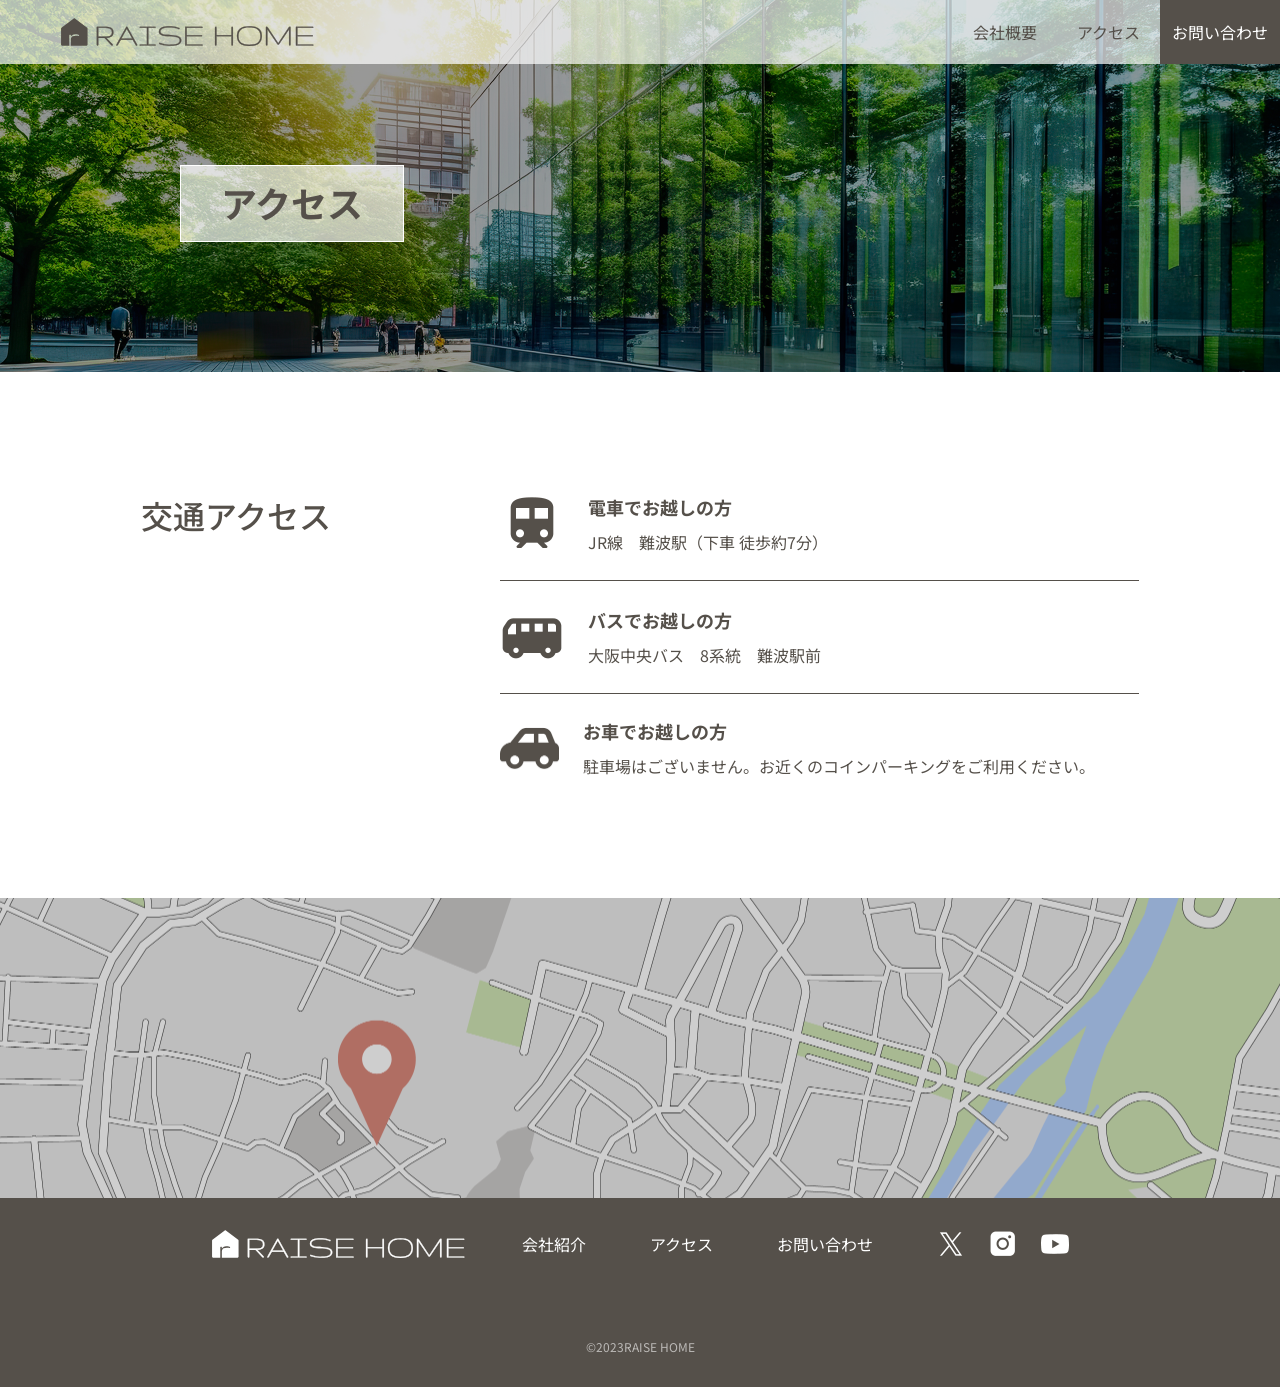
==== commit c39b6367: "レビュー対応: ブレークポイント整理、alt追加、フッター修正 - 独自ブレークポイント(777/598/1022/821/833/831px)をflex-wrapとfluid()に置き換えて整理 -" ====
--- a/access.html
+++ b/access.html
@@ -158,9 +158,9 @@
                         </ul>
                     </nav>
                     <div class="footer__social">
-                        <a href="" class="footer__social-link"><img src="images/icon_x.png" alt="X" width="28" height="28"></a>
-                        <a href="" class="footer__social-link"><img src="images/icon_instagram.png" alt="Instagram" width="28" height="28"></a>
-                        <a href="" class="footer__social-link"><img src="images/icon_youtube.png" alt="YouTube" width="28" height="28"></a>
+                        <a href="#" class="footer__social-link"><img src="images/icon_x.png" alt="X" width="28" height="28"></a>
+                        <a href="#" class="footer__social-link"><img src="images/icon_instagram.png" alt="Instagram" width="28" height="28"></a>
+                        <a href="#" class="footer__social-link"><img src="images/icon_youtube.png" alt="YouTube" width="28" height="28"></a>
                     </div>
                 </div>
                 <p class="footer__copyright">&copy;2023RAISE HOME</p>
--- a/css/style.css
+++ b/css/style.css
@@ -31,17 +31,20 @@
 
 .btn {
   position: relative;
-  display: inline-block;
-  padding: 10px 40px;
+  display: inline-flex;
+  align-items: center;
+  justify-content: center;
+  width: 220px;
+  padding: 10px 16px;
   font-size: 18px;
+  font-weight: 500;
+  line-height: 1.2;
   text-align: center;
   border: 1px solid #55504A;
   transition: background-color 0.3s, color 0.3s;
 }
 .btn--outline {
-  width: 220px;
-  padding: 10px 16px;
-  background-color: transparent;
+  background-color: #FFFFFF;
   color: #55504A;
 }
 .btn--outline:hover {
@@ -50,11 +53,12 @@
 }
 .btn--filled {
   background-color: #55504A;
+  border: none;
   color: #FFFFFF;
 }
 .btn--filled:hover {
-  background-color: #FFFFFF;
-  color: #55504A;
+  background-color: #F7B000;
+  color: #FFFFFF;
 }
 
 .btn__arrow {
@@ -135,10 +139,16 @@
   color: #55504A;
   white-space: nowrap;
 }
+.main-nav__link:hover {
+  background-color: #FFFFFF;
+}
 .main-nav__item:last-child .main-nav__link {
   padding: 0 12px;
   background-color: #55504A;
   color: #FFFFFF;
+}
+.main-nav__item:last-child .main-nav__link:hover {
+  background-color: #F7B000;
 }
 @media (max-width: 609px) {
   .main-nav {
@@ -282,12 +292,12 @@
   bottom: 24px;
   transform: translateX(-50%);
   display: flex;
-  gap: 10px;
+  gap: 16px;
   z-index: 2;
 }
 .main-visual__dot {
-  width: 8px;
-  height: 8px;
+  width: 10px;
+  height: 10px;
   padding: 0;
   border: none;
   border-radius: 50%;
@@ -339,7 +349,7 @@
 }
 .main-visual__scroll-text {
   font-family: "Gruppo", sans-serif;
-  font-size: clamp(16px, 6.1960784314px + 2.614379085vw, 28px);
+  font-size: clamp(16px, 9.4640522876px + 1.74291939vw, 24px);
   font-weight: 400;
   line-height: 100%;
   color: #FFFFFF;
@@ -348,8 +358,48 @@
   content: "";
   display: block;
   width: 0;
-  height: clamp(103.9px, 58.0666666667px + 12.2222222222vw, 160px);
-  border-left: 1px solid #FFFFFF;
+  height: clamp(103.9px, 25.3869281046px + 20.9368191721vw, 200px);
+  border-left: 1.5px solid #FFFFFF;
+}
+
+.hero {
+  position: relative;
+  overflow: hidden;
+  height: 372px;
+}
+.hero::before {
+  content: "";
+  position: absolute;
+  inset: 0;
+  background: rgba(0, 0, 0, 0.4);
+}
+.hero__image {
+  width: 100%;
+  height: 100%;
+  object-fit: cover;
+  display: block;
+}
+.hero__title {
+  position: absolute;
+  z-index: 1;
+  top: 164.5px;
+  left: 180px;
+  display: flex;
+  align-items: center;
+  justify-content: center;
+  padding: 10px 40px 13px 40px;
+  border: 1px solid #FFFFFF;
+  background-color: rgba(255, 255, 255, 0.698);
+  font-size: 36px;
+  font-weight: 700;
+  color: #55504A;
+  white-space: nowrap;
+}
+@media (max-width: 375px) {
+  .hero__title {
+    font-size: 28px;
+    line-height: 100%;
+  }
 }
 
 .footer {
@@ -357,35 +407,18 @@
   display: flex;
   align-items: center;
   background-color: #55504A;
-  height: 185px;
-}
-@media (max-width: 1022px) {
-  .footer {
-    height: auto;
-    padding-top: 64px;
-    padding-bottom: 24px;
-  }
-}
-@media (max-width: 375px) {
-  .footer {
-    padding-top: 56px;
-  }
+  padding: 32px 0;
 }
 .footer .container {
   width: 100%;
 }
 .footer__inner {
   display: flex;
-  align-items: center;
-  justify-content: space-between;
+  flex-wrap: wrap;
+  align-items: center;
+  justify-content: center;
+  gap: 56px;
   width: 100%;
-}
-@media (max-width: 1022px) {
-  .footer__inner {
-    flex-direction: column;
-    justify-content: center;
-    gap: 56px;
-  }
 }
 .footer__logo {
   color: #FFFFFF;
@@ -395,24 +428,28 @@
 }
 .footer__links {
   display: flex;
-  align-items: center;
-  gap: 64px;
-}
-@media (max-width: 598px) {
+  flex-wrap: wrap;
+  justify-content: center;
+  align-items: center;
+  column-gap: 64px;
+  row-gap: 16px;
+}
+@media (max-width: 375px) {
   .footer__links {
     flex-direction: column;
-    gap: 16px;
   }
 }
 .footer__nav-list {
   display: flex;
-  gap: 64px;
-}
-@media (max-width: 598px) {
+  flex-wrap: wrap;
+  justify-content: center;
+  column-gap: 64px;
+  row-gap: 16px;
+}
+@media (max-width: 375px) {
   .footer__nav-list {
     flex-direction: column;
     align-items: center;
-    gap: 16px;
   }
 }
 .footer__nav-link {
@@ -433,19 +470,11 @@
   opacity: 0.7;
 }
 .footer__copyright {
-  position: absolute;
-  top: 150px;
-  left: 50%;
-  transform: translateX(-50%);
+  width: 100%;
+  margin-top: 24px;
+  text-align: center;
   font-size: 12px;
   color: rgba(255, 255, 255, 0.6);
-}
-@media (max-width: 1022px) {
-  .footer__copyright {
-    position: static;
-    transform: none;
-    font-size: 13px;
-  }
 }
 
 .container {
@@ -506,6 +535,8 @@
   font-size: 16px;
   font-weight: 400;
   line-height: 175%;
+  max-width: 680px;
+  margin: 0 auto;
   text-align: center;
   color: #55504A;
 }
@@ -566,7 +597,7 @@
   }
 }
 .works {
-  background-image: url("../images/Works%201.jpg");
+  background-image: url("../images/Works-01.jpg");
   background-size: 100% 931px;
   background-position: center top;
   background-repeat: no-repeat;
@@ -663,12 +694,7 @@
 @media (max-width: 834px) {
   .company {
     padding-top: clamp(144px, 50.045751634px + 25.0544662309vw, 259px);
-    padding-bottom: 88px;
-  }
-}
-@media (max-width: 777px) {
-  .company {
-    padding-bottom: 66px;
+    padding-bottom: clamp(66px, 48.0261437908px + 4.7930283224vw, 88px);
   }
 }
 .company .section__title {
@@ -682,19 +708,15 @@
 }
 .company__inner {
   display: flex;
+  flex-wrap: wrap;
   align-items: flex-start;
-  gap: 40px;
+  justify-content: center;
+  column-gap: 40px;
+  row-gap: 40px;
 }
 @media (max-width: 834px) {
   .company__inner {
-    gap: 24px;
-  }
-}
-@media (max-width: 777px) {
-  .company__inner {
-    flex-direction: column;
-    align-items: center;
-    gap: 40px;
+    column-gap: 24px;
   }
 }
 .company__image {
@@ -709,20 +731,9 @@
     height: clamp(200.4px, 181.8297385621px + 4.9520697168vw, 223.13px);
   }
 }
-@media (max-width: 777px) {
-  .company__image {
-    width: 100%;
-    height: auto;
-  }
-}
 .company__content {
   flex: 1;
-  min-width: 0;
-}
-@media (max-width: 777px) {
-  .company__content {
-    width: 100%;
-  }
+  min-width: 280px;
 }
 .company__subtitle {
   font-size: 32px;
@@ -730,43 +741,27 @@
   line-height: 1.75;
 }
 .company__text {
-  margin-top: 16px;
+  margin-top: 24px;
   font-weight: 400;
   line-height: 1.75;
-  color: #A09A93;
-}
-@media (max-width: 834px) {
-  .company__text {
-    margin-top: 24px;
-  }
-}
-@media (max-width: 777px) {
-  .company__text {
-    text-align: center;
-  }
+  color: #55504A;
+  text-align: center;
 }
 .company__links {
   display: flex;
+  flex-wrap: wrap;
+  justify-content: center;
   gap: clamp(24px, 1.9801980198px + 2.6402640264vw, 40px);
   margin-top: 40px;
 }
 .company__links .btn--outline {
   width: clamp(174.5px, 111.8811881188px + 7.5082508251vw, 220px);
+  min-width: 150px;
 }
 @media (max-width: 834px) {
   .company__links {
     margin-top: 24px;
-  }
-}
-@media (max-width: 777px) {
-  .company__links {
-    flex-direction: column;
-    align-items: center;
     gap: 24px;
-    margin-top: 40px;
-  }
-  .company__links .btn--outline {
-    width: 220px;
   }
 }
 
@@ -807,6 +802,7 @@
   max-width: 600px;
   margin: 0 auto;
   padding: 48px 76px;
+  border: 1px solid #FFFFFF;
   background-color: rgba(255, 255, 255, 0.698);
 }
 @media (max-width: 834px) {
@@ -838,71 +834,15 @@
   line-height: 120%;
   letter-spacing: 0;
 }
-@media (max-width: 831px) {
-  .contact__text {
-    width: 280px;
-    margin-left: auto;
-    margin-right: auto;
-  }
-}
 .contact__btn {
   margin-top: 32px;
-  padding: 16px 60px;
-}
-@media (max-width: 375px) {
-  .contact__btn {
-    width: 220px;
-    padding: 10px 16px;
-  }
-}
-
-.company-page .hero {
-  position: relative;
-  overflow: hidden;
-}
-.company-page .hero::before {
-  content: "";
-  position: absolute;
-  inset: 0;
-  background: rgba(0, 0, 0, 0.4);
-}
-.company-page .hero__image {
-  width: 1440px;
-  max-width: none;
-  height: auto;
-  display: block;
-}
-.company-page .hero__title {
-  position: absolute;
-  z-index: 1;
-  top: 164.5px;
-  left: 180px;
-  width: 224px;
-  height: 76px;
-  display: flex;
-  align-items: center;
-  justify-content: center;
-  gap: 10px;
-  padding: 10px 40px 13px 40px;
-  border: 1px solid #FFFFFF;
-  background-color: rgba(255, 255, 255, 0.698);
-  font-size: 36px;
-  font-weight: 700;
-  color: #55504A;
-  white-space: nowrap;
-}
+}
+
 @media (max-width: 834px) {
   .company-page .hero__title {
     top: 182.5px;
     left: 32px;
-    width: 208px;
-    height: 70px;
-  }
-}
-@media (max-width: 375px) {
-  .company-page .hero__title {
-    font-size: 28px;
-    line-height: 100%;
+    font-size: 32px;
   }
 }
 .company-page .company-content {
@@ -911,13 +851,8 @@
 }
 @media (max-width: 834px) {
   .company-page .company-content {
-    margin-top: 88px;
-  }
-}
-@media (max-width: 833px) {
-  .company-page .company-content {
-    margin-top: 56px;
-    margin-bottom: 56px;
+    margin-top: clamp(56px, 29.8562091503px + 6.9716775599vw, 88px);
+    margin-bottom: clamp(56px, 23.3202614379px + 8.7145969499vw, 96px);
   }
 }
 .company-page .company-content .container {
@@ -927,17 +862,13 @@
 }
 @media (max-width: 834px) {
   .company-page .company-content .container {
-    gap: 88px;
-  }
-}
-@media (max-width: 833px) {
-  .company-page .company-content .container {
-    gap: 56px;
+    gap: clamp(56px, 29.8562091503px + 6.9716775599vw, 88px);
   }
 }
 .company-page .philosophy,
 .company-page .history {
   display: flex;
+  flex-wrap: wrap;
   gap: 40px;
 }
 @media (max-width: 834px) {
@@ -945,12 +876,6 @@
   .company-page .history {
     gap: 24px;
     align-items: flex-start;
-  }
-}
-@media (max-width: 833px) {
-  .company-page .philosophy,
-  .company-page .history {
-    flex-direction: column;
   }
 }
 .company-page .philosophy__image,
@@ -965,13 +890,7 @@
   .company-page .history__image {
     width: auto;
     flex: 1;
-    min-width: 0;
-  }
-}
-@media (max-width: 833px) {
-  .company-page .philosophy__image,
-  .company-page .history__image {
-    width: 100%;
+    min-width: 280px;
   }
 }
 .company-page .philosophy__content,
@@ -987,13 +906,7 @@
   .company-page .history__content {
     width: auto;
     flex: 1;
-    min-width: 0;
-  }
-}
-@media (max-width: 833px) {
-  .company-page .philosophy__content,
-  .company-page .history__content {
-    width: 100%;
+    min-width: 280px;
   }
 }
 .company-page .philosophy__heading,
@@ -1014,18 +927,13 @@
 }
 .company-page .overview {
   display: flex;
+  flex-wrap: wrap;
   align-items: flex-start;
   gap: 232px;
 }
 @media (max-width: 834px) {
   .company-page .overview {
     gap: 47px;
-  }
-}
-@media (max-width: 833px) {
-  .company-page .overview {
-    flex-direction: column;
-    gap: 32px;
   }
 }
 .company-page .overview__heading {
@@ -1044,12 +952,9 @@
 }
 @media (max-width: 834px) {
   .company-page .overview__table {
-    width: 595px;
-  }
-}
-@media (max-width: 833px) {
-  .company-page .overview__table {
     width: 100%;
+    flex: 1;
+    min-width: 280px;
   }
 }
 .company-page .overview__table th,
@@ -1070,7 +975,7 @@
   padding-left: 40px;
   color: #55504A;
 }
-@media (max-width: 833px) {
+@media (max-width: 834px) {
   .company-page .overview__table {
     display: block;
   }
@@ -1089,50 +994,10 @@
   }
 }
 
-.access-page .hero {
-  position: relative;
-  overflow: hidden;
-}
-.access-page .hero::before {
-  content: "";
-  position: absolute;
-  inset: 0;
-  background: rgba(0, 0, 0, 0.4);
-}
-.access-page .hero__image {
-  width: 1440px;
-  max-width: none;
-  height: auto;
-  display: block;
-}
-.access-page .hero__title {
-  position: absolute;
-  z-index: 1;
-  top: 164.5px;
-  left: 180px;
-  display: flex;
-  align-items: center;
-  justify-content: center;
-  padding: 10px 40px 13px 40px;
-  border: 1px solid #FFFFFF;
-  background-color: rgba(255, 255, 255, 0.698);
-  font-size: 36px;
-  font-weight: 700;
-  color: #55504A;
-  white-space: nowrap;
-}
 @media (max-width: 834px) {
   .access-page .hero__title {
     top: 182.5px;
     left: 32px;
-    width: 208px;
-    height: 70px;
-  }
-}
-@media (max-width: 375px) {
-  .access-page .hero__title {
-    font-size: 28px;
-    line-height: 100%;
   }
 }
 .access-page .access-content {
@@ -1141,30 +1006,20 @@
 }
 @media (max-width: 834px) {
   .access-page .access-content {
-    margin-top: 88px;
-    margin-bottom: 88px;
-  }
-}
-@media (max-width: 821px) {
-  .access-page .access-content {
-    margin-top: 56px;
-    margin-bottom: 56px;
+    margin-top: clamp(56px, 29.8562091503px + 6.9716775599vw, 88px);
+    margin-bottom: clamp(56px, 29.8562091503px + 6.9716775599vw, 88px);
   }
 }
 .access-page .transit {
   display: flex;
-  gap: 169px;
+  flex-wrap: wrap;
+  column-gap: 169px;
+  row-gap: 32px;
 }
 @media (max-width: 834px) {
   .access-page .transit {
     justify-content: space-between;
-    gap: 0;
-  }
-}
-@media (max-width: 821px) {
-  .access-page .transit {
-    flex-direction: column;
-    gap: 32px;
+    column-gap: 0;
   }
 }
 .access-page .transit__heading {
@@ -1174,11 +1029,10 @@
 }
 .access-page .transit__list {
   flex: 1;
+  min-width: 280px;
 }
 @media (max-width: 834px) {
   .access-page .transit__list {
-    flex: 1;
-    min-width: 0;
     display: flex;
     flex-direction: column;
     gap: 24px;
@@ -1186,13 +1040,20 @@
 }
 .access-page .transit__item {
   display: flex;
-  align-items: flex-start;
+  align-items: center;
   gap: 24px;
   padding: 24px 0;
-  border-bottom: 1px solid #D5DDED;
+  border-bottom: 1px solid #55504A;
+}
+.access-page .transit__item:first-child {
+  padding-top: 0;
 }
 .access-page .transit__item:last-child {
   border-bottom: none;
+}
+.access-page .transit__item:last-child .transit__icon {
+  width: 59px;
+  height: 47px;
 }
 .access-page .transit__icon {
   width: 64px;
@@ -1217,15 +1078,10 @@
 }
 @media (max-width: 834px) {
   .access-page .map {
-    margin-bottom: 88px;
+    margin-bottom: clamp(0px, -71.8954248366px + 19.1721132898vw, 88px);
     max-width: 770px;
     margin-left: auto;
     margin-right: auto;
-  }
-}
-@media (max-width: 821px) {
-  .access-page .map {
-    margin-bottom: 0;
   }
 }
 .access-page .map::before {
@@ -1251,51 +1107,10 @@
   }
 }
 
-.contact-page .hero {
-  position: relative;
-  overflow: hidden;
-}
-.contact-page .hero::before {
-  content: "";
-  position: absolute;
-  inset: 0;
-  background: rgba(0, 0, 0, 0.4);
-}
-.contact-page .hero__image {
-  width: 1440px;
-  max-width: none;
-  height: auto;
-  display: block;
-}
-.contact-page .hero__title {
-  position: absolute;
-  z-index: 1;
-  top: 164.5px;
-  left: 180px;
-  display: flex;
-  align-items: center;
-  justify-content: center;
-  padding: 10px 40px 13px 40px;
-  border: 1px solid #FFFFFF;
-  background-color: rgba(255, 255, 255, 0.698);
-  font-size: 36px;
-  font-weight: 700;
-  color: #55504A;
-  white-space: nowrap;
-}
 @media (max-width: 834px) {
   .contact-page .hero__title {
     top: 187.5px;
     left: 32px;
-    width: 296px;
-    height: 66px;
-    padding: 10px 40px 13px 40px;
-  }
-}
-@media (max-width: 375px) {
-  .contact-page .hero__title {
-    font-size: 28px;
-    line-height: 100%;
   }
 }
 .contact-page .contact-content {
@@ -1327,7 +1142,6 @@
   flex-shrink: 0;
   font-size: 32px;
   font-weight: 500;
-  font-style: medium;
   line-height: 1.4;
   color: #55504A;
 }
@@ -1391,9 +1205,8 @@
   color: #FFFFFF;
   font-size: 12px;
   font-weight: 700;
-  font-style: bold;
-  width: 36;
-  height: 18;
+  width: 36px;
+  height: 18px;
   border-radius: 4px;
 }
 .contact-page .form-field__input, .contact-page .form-field__textarea {
